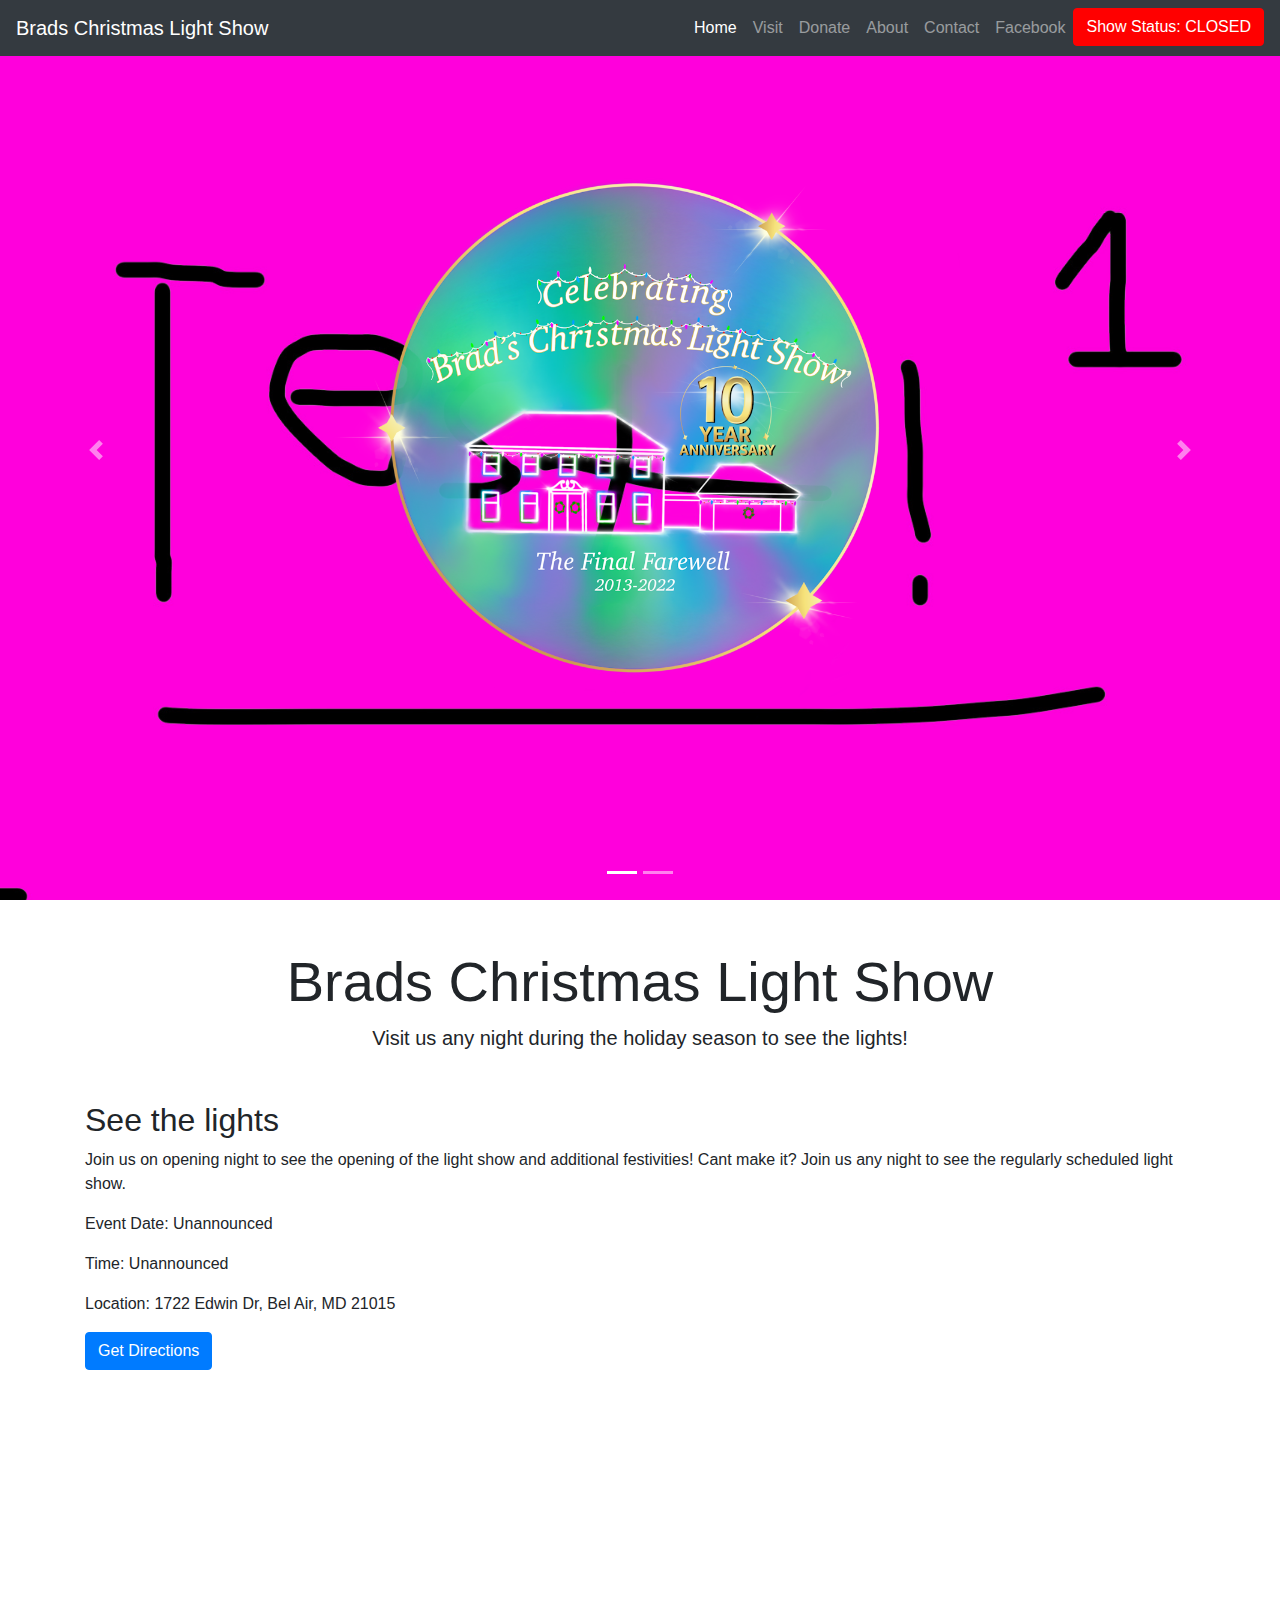
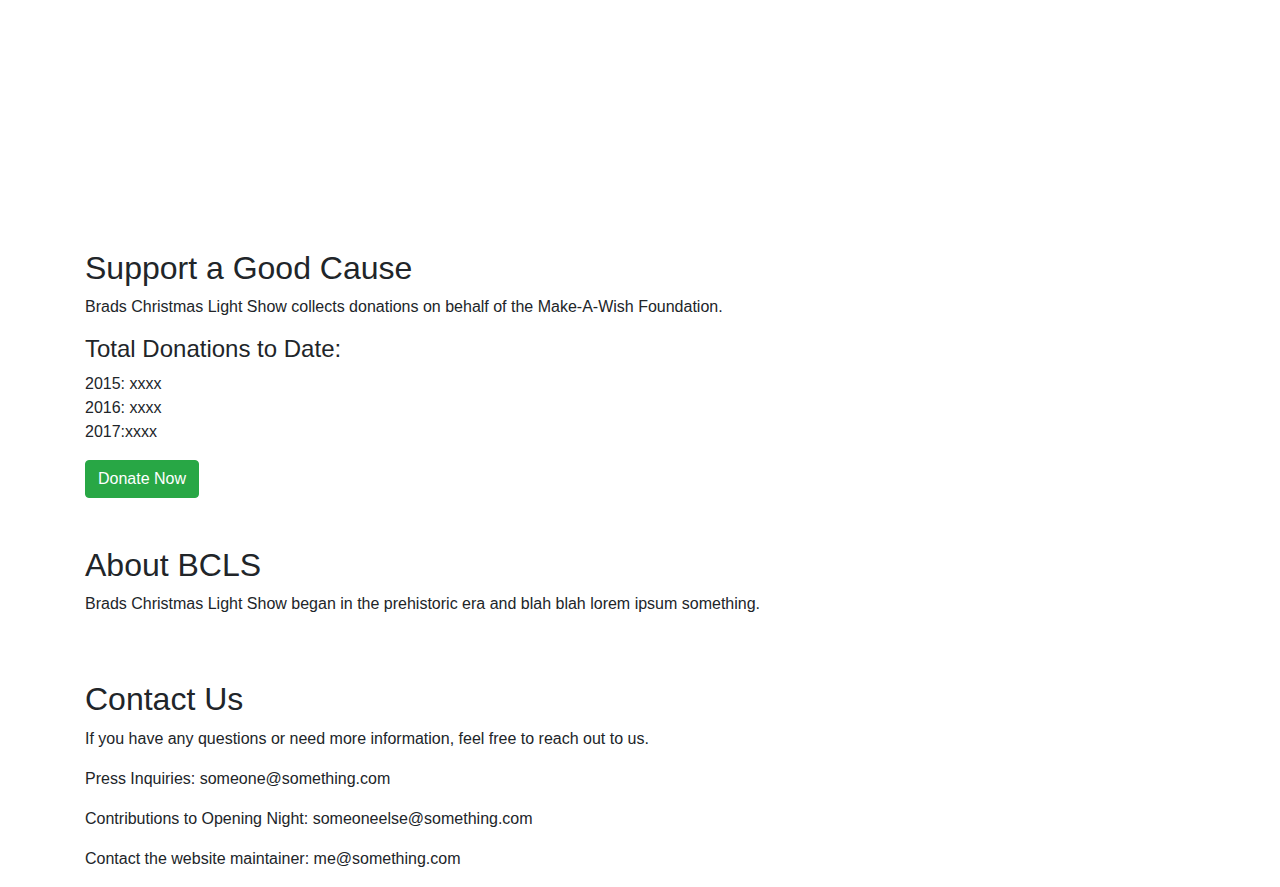
==== index.html @ 50530e61 "Updated logo image and added randomization to the carousel" ====
<!DOCTYPE html>
<html lang="en">
<head>
	<meta name="robots" content="noimageindex"> <!-- Disable search engine crawling / Remove when fully published -->
    <meta charset="UTF-8">
    <meta name="viewport" content="width=device-width, initial-scale=1, shrink-to-fit=no">
    <title>Brads Christmas Light Show</title>
    <link rel="stylesheet" href="https://stackpath.bootstrapcdn.com/bootstrap/4.5.2/css/bootstrap.min.css">
	<link rel="stylesheet" href="css/main.css">
</head>
<body>

    <!-- Navigation Bar -->
    <nav class="navbar navbar-expand-lg navbar-dark bg-dark fixed-top">
        <a class="navbar-brand" href="#">Brads Christmas Light Show</a>
        <button class="navbar-toggler" type="button" data-toggle="collapse" data-target="#navbarNav" aria-controls="navbarNav" aria-expanded="false" aria-label="Toggle navigation">
            <span class="navbar-toggler-icon"></span>
        </button>
        <div class="collapse navbar-collapse" id="navbarNav">
            <ul class="navbar-nav ml-auto">
                <li class="nav-item active">
                    <a class="nav-link" href="#home">Home <span class="sr-only">(current)</span></a>
                </li>
                <li class="nav-item">
                    <a class="nav-link" href="#visit">Visit</a>
                </li>
                <li class="nav-item">
                    <a class="nav-link" href="#donate">Donate</a>
                </li>
                <li class="nav-item">
                    <a class="nav-link" href="#about">About</a>
                </li>
                <li class="nav-item">
                    <a class="nav-link" href="#contact">Contact</a>
                </li>
                <li class="nav-item">
                    <a class="nav-link" href="https://www.facebook.com/Paulsenslightshow/">Facebook</a>
                </li>
				<li class="nav-item">
                    <!-- <div class="btn status-open">Show Status: OPEN</div> -->
					<div class="btn status-closed">Show Status: CLOSED</div>
                </li>
            </ul>
        </div>
    </nav>

    <!-- Image Carousel -->
	
<div id="home">
    <div id="imageCarousel" class="carousel slide" data-ride="carousel">
        <div class="logo-container">
            <img src="images/logo.png" alt="Logo" class="img-fluid mx-auto d-block">
        </div>
        <ol class="carousel-indicators" id="carousel-indicators"></ol>
        <div class="carousel-inner" id="carousel-inner"></div>
        <a class="carousel-control-prev" href="#imageCarousel" role="button" data-slide="prev">
            <span class="carousel-control-prev-icon" aria-hidden="true"></span>
            <span class="sr-only">Previous</span>
        </a>
        <a class="carousel-control-next" href="#imageCarousel" role="button" data-slide="next">
            <span class="carousel-control-next-icon" aria-hidden="true"></span>
            <span class="sr-only">Next</span>
        </a>
    </div>
</div>

<script>
    document.addEventListener("DOMContentLoaded", function () {
        var numberOfImages = 3; // Change this to the total number of images
        var indicatorsContainer = document.getElementById("carousel-indicators");
        var carouselInner = document.getElementById("carousel-inner");

        // Create and shuffle array of image indices
        var imageIndices = Array.from({ length: numberOfImages }, (_, i) => i + 1).sort(() => Math.random() - 0.5);

        // Loop through the first 5 indices
        for (var i = 0; i < 2; i++) {
            // Create indicator item
            indicatorsContainer.innerHTML += `<li data-target="#imageCarousel" data-slide-to="${i}" ${i === 0 ? 'class="active"' : ''}></li>`;

            // Create carousel item with image
            carouselInner.innerHTML += `
                <div class="carousel-item ${i === 0 ? 'active' : ''}">
                    <img src="images/carousel/image${imageIndices[i]}.jpg" class="d-block w-100" alt="Image ${i + 1}">
                </div>`;
        }
    });
</script>


<!-- Content -->
    <div class="container mt-5">
	
        <!-- Visit Section -->
        <div id="visit" class="text-center">
            <h1 class="display-4">Brads Christmas Light Show</h1>
            <p class="lead">Visit us any night during the holiday season to see the lights!</p>
        </div>
        <div class="row mt-5">
            <div class="col-md-12">
                <h2>See the lights</h2>
                <p>Join us on opening night to see the opening of the light show and additional festivities! Cant make it? Join us any night to see the regularly scheduled light show.</p>
                <p>Event Date: Unannounced</p>
				<p>Time: Unannounced</p>
                <p>Location: 1722 Edwin Dr, Bel Air, MD 21015</p>
				
					<a href="https://maps.app.goo.gl/8Lg28vNBwSCd75ep9" class="btn btn-primary">Get Directions</a>
				
				<div class="pt-4">
					<iframe src="https://www.google.com/maps/embed?pb=!1m18!1m12!1m3!1d3076.1399912608563!2d-76.32305332320166!3d39.556450907547784!2m3!1f0!2f0!3f0!3m2!1i1024!2i768!4f13.1!3m3!1m2!1s0x89c7dc5e52f5d58b%3A0x823857c7f2e46d26!2s1722%20Edwin%20Dr%2C%20Bel%20Air%2C%20MD%2021015!5e0!3m2!1sen!2sus!4v1701162470108!5m2!1sen!2sus" width="100%" height="400px" style="border:0;" allowfullscreen="" loading="lazy" referrerpolicy="no-referrer-when-downgrade"></iframe>
				</div>
			</div>
        </div>

		<!-- Donate Section -->
        <div id="donate" class="row mt-5">
            <div class="col-md-12">
                <h2>Support a Good Cause</h2>
                <p>Brads Christmas Light Show collects donations on behalf of the Make-A-Wish Foundation.</p>
				<h4>Total Donations to Date:</h4>
				<p>2015: xxxx<br>2016: xxxx<br> 2017:xxxx</p>
				<a href="https://secure2.wish.org/site/TR;jsessionid=00000000.app20113a?px=7263392&fr_id=4701&pg=personal&NONCE_TOKEN=78428C6CF2B54049FAE246317EAEDD56#.Y79QUKROklQ" class="btn btn-success mr-2">Donate Now</a>
            </div>
        </div>
		
		<!-- About Section -->
        <div id="about" class="row mt-5">
            <div class="col-md-12">
                <h2>About BCLS</h2>
                <p>Brads Christmas Light Show began in the prehistoric era and blah blah lorem ipsum something.</p>
            </div>
        </div>
		
		<!-- contact Section -->
        <div id="about" class="row mt-5">
            <div class="col-md-12">
                <h2>Contact Us</h2>
                <p>If you have any questions or need more information, feel free to reach out to us.</p>
                <p>Press Inquiries: someone@something.com</p>
                <p>Contributions to Opening Night: someoneelse@something.com</p>
				<p>Contact the website maintainer: me@something.com</p>
            </div>
        </div>
    </div>

    <script src="https://code.jquery.com/jquery-3.5.1.slim.min.js"></script>
    <script src="https://cdn.jsdelivr.net/npm/@popperjs/core@2.10.2/dist/umd/popper.min.js"></script>
    <script src="https://stackpath.bootstrapcdn.com/bootstrap/4.5.2/js/bootstrap.min.js"></script>
</body>
</html>
---- css/main.css ----
body {
    position: relative;
}

#imageCarousel {
    height: 100vh;
}

#imageCarousel .carousel-inner,
#imageCarousel .carousel-item,
#imageCarousel img {
    height: 100%;
    width: 100%;
    object-fit: cover;
}

.logo-container {
    position: absolute;
    top: 50%;
    left: 50%;
    transform: translate(-50%, -50%);
    z-index: 1;
}

.logo-carousel img {
	max-width: 50%;
    width: auto;
    height: auto;
}

.status-open {
  background-color: green;
  border: 1px solid green;
  cursor: default;
  pointer-events: none;
  color: white;
}

.status-closed {
  background-color: red;
  border: 1px solid red;
  cursor: default;
  pointer-events: none;
  color: white;
}
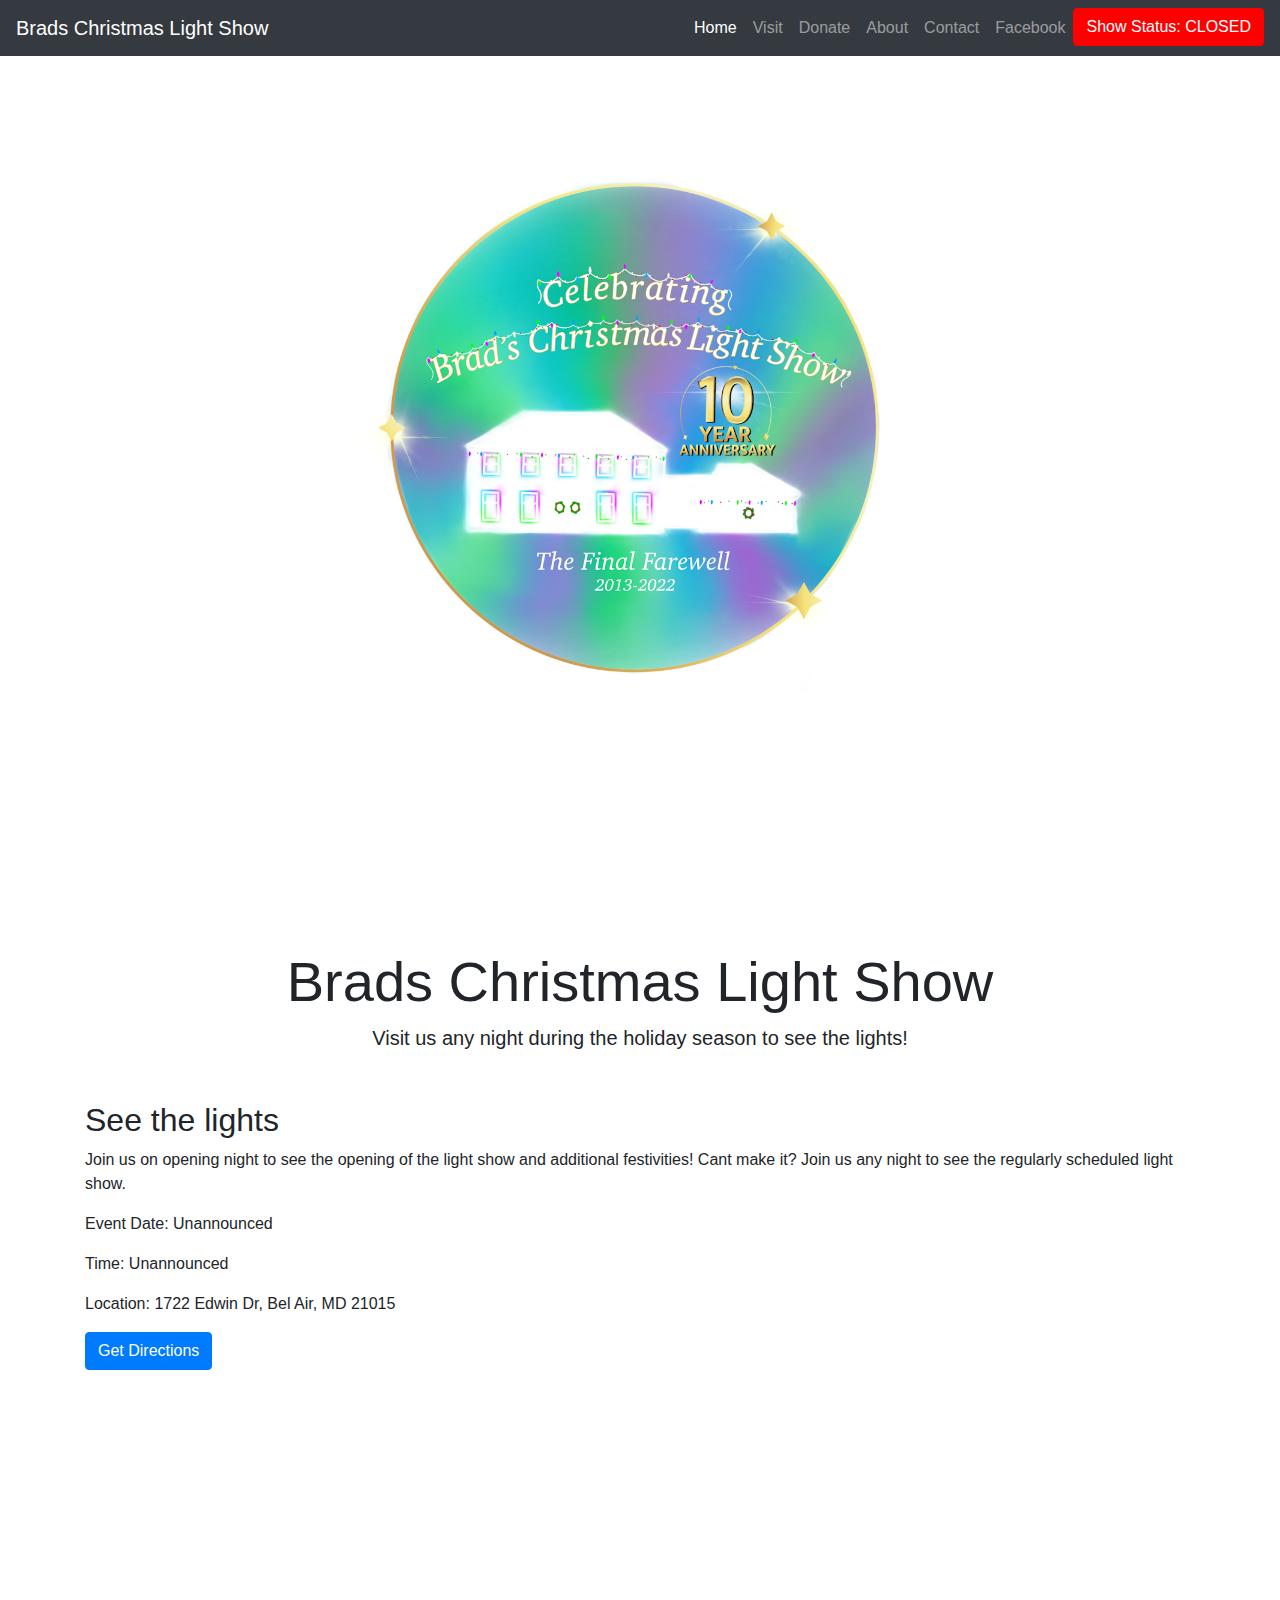
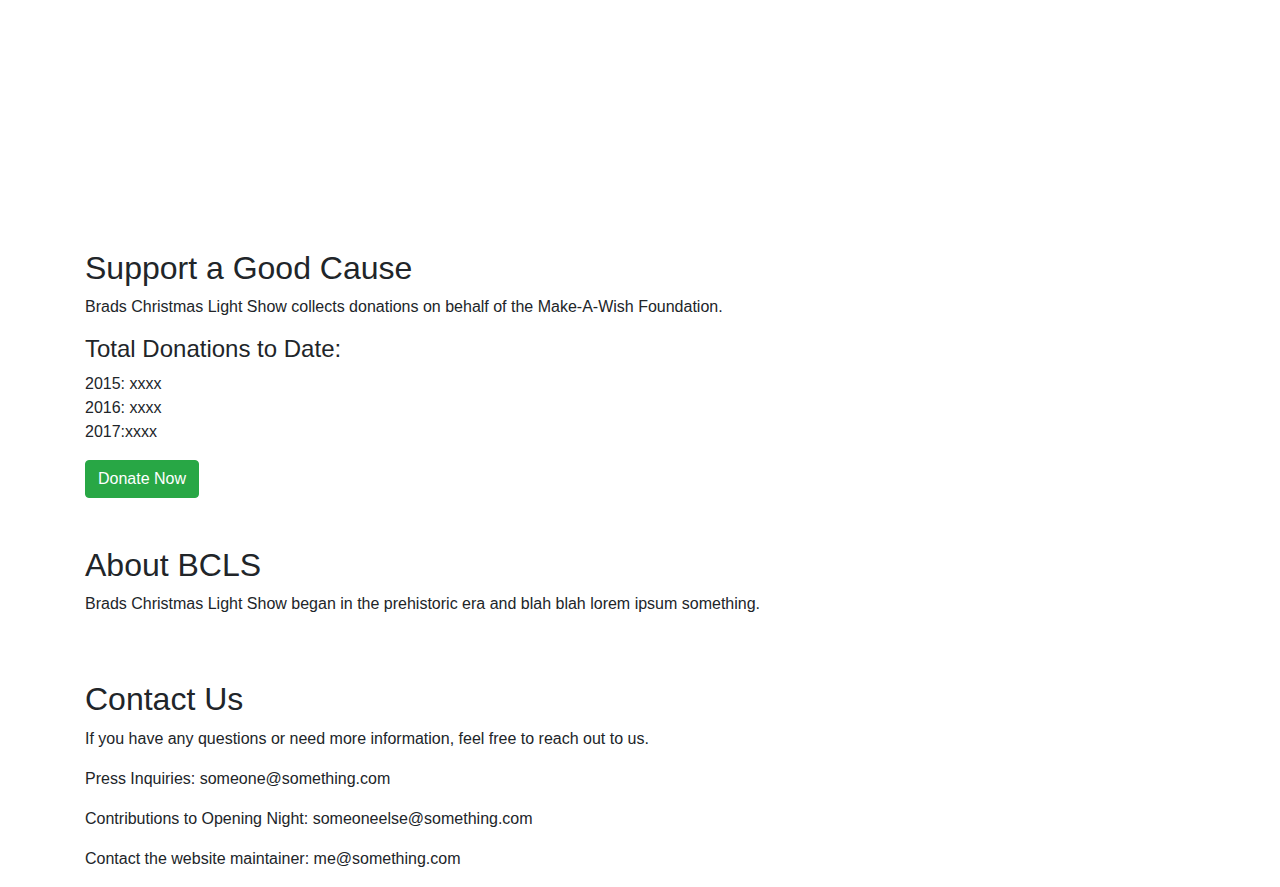
==== commit 2cf1eda8: "Added images to random carousel" ====
--- a/index.html
+++ b/index.html
@@ -66,7 +66,7 @@
 
 <script>
     document.addEventListener("DOMContentLoaded", function () {
-        var numberOfImages = 3; // Change this to the total number of images
+        var numberOfImages = 19; // Change this to the total number of images
         var indicatorsContainer = document.getElementById("carousel-indicators");
         var carouselInner = document.getElementById("carousel-inner");
 
@@ -74,7 +74,7 @@
         var imageIndices = Array.from({ length: numberOfImages }, (_, i) => i + 1).sort(() => Math.random() - 0.5);
 
         // Loop through the first 5 indices
-        for (var i = 0; i < 2; i++) {
+        for (var i = 0; i < 5; i++) {
             // Create indicator item
             indicatorsContainer.innerHTML += `<li data-target="#imageCarousel" data-slide-to="${i}" ${i === 0 ? 'class="active"' : ''}></li>`;
 
--- a/css/main.css
+++ b/css/main.css
@@ -24,6 +24,7 @@
 
 .logo-carousel img {
 	max-width: 50%;
+	max-height:50vh;
     width: auto;
     height: auto;
 }
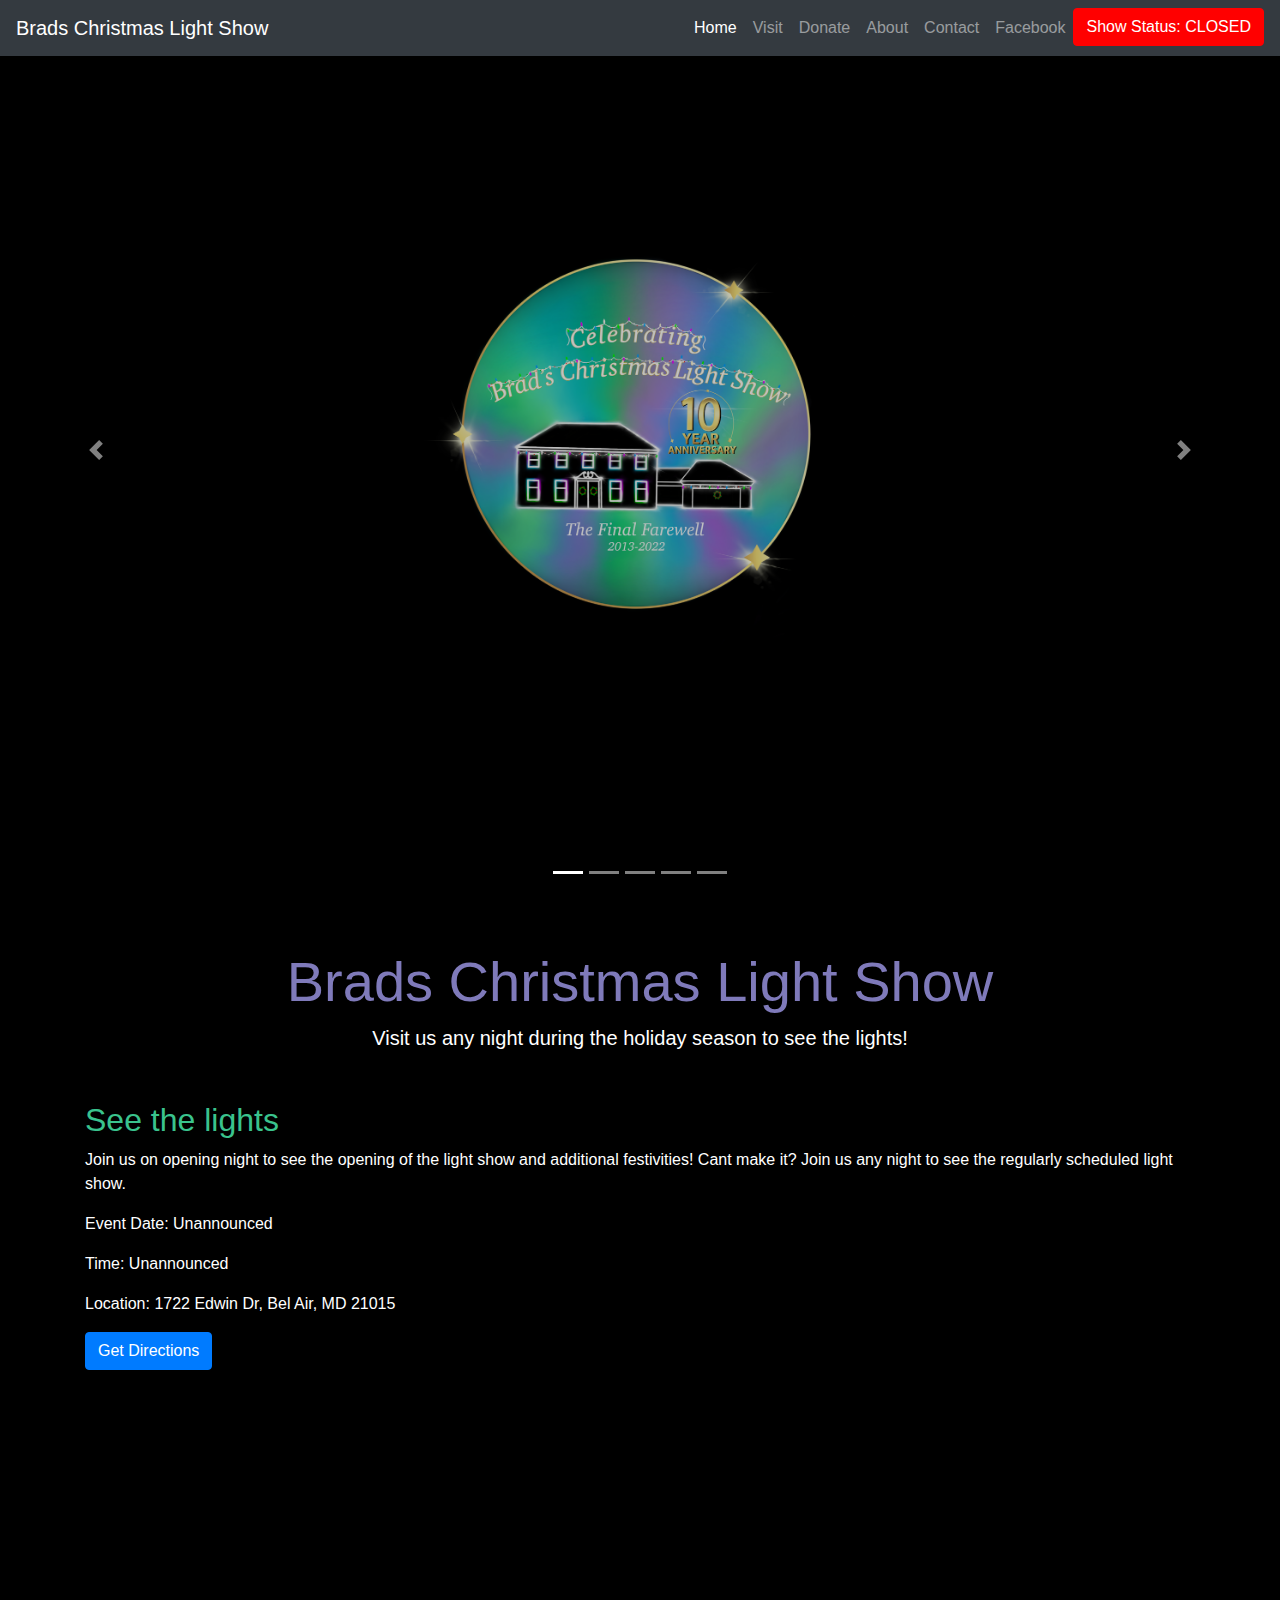
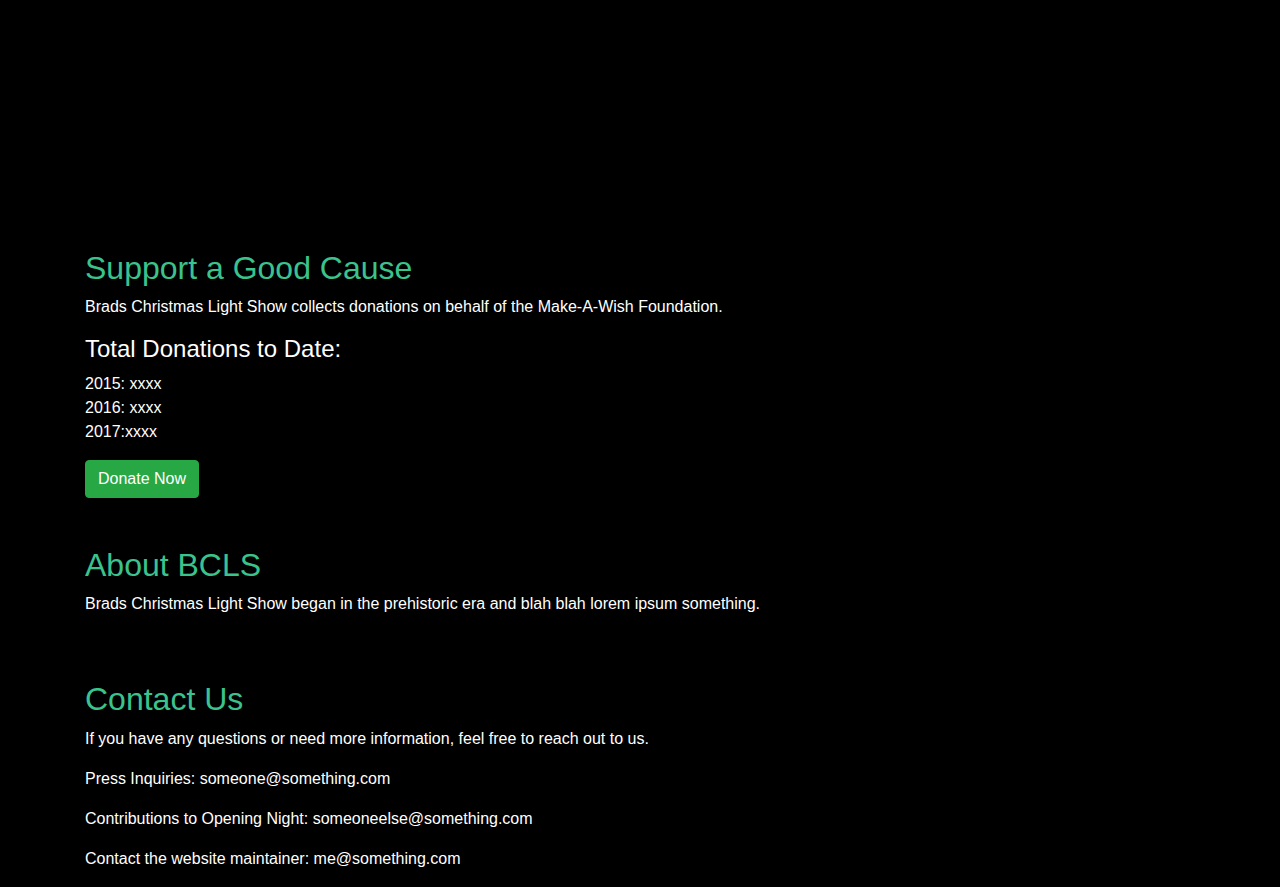
==== commit 37e21f96: "Began creation of the archive page" ====
--- a/index.html
+++ b/index.html
@@ -45,47 +45,46 @@
     </nav>
 
     <!-- Image Carousel -->
-	
-<div id="home">
-    <div id="imageCarousel" class="carousel slide" data-ride="carousel">
-        <div class="logo-container">
-            <img src="images/logo.png" alt="Logo" class="img-fluid mx-auto d-block">
-        </div>
-        <ol class="carousel-indicators" id="carousel-indicators"></ol>
-        <div class="carousel-inner" id="carousel-inner"></div>
-        <a class="carousel-control-prev" href="#imageCarousel" role="button" data-slide="prev">
-            <span class="carousel-control-prev-icon" aria-hidden="true"></span>
-            <span class="sr-only">Previous</span>
-        </a>
-        <a class="carousel-control-next" href="#imageCarousel" role="button" data-slide="next">
-            <span class="carousel-control-next-icon" aria-hidden="true"></span>
-            <span class="sr-only">Next</span>
-        </a>
-    </div>
-</div>
+	<div id="home">
+		<div id="imageCarousel" class="carousel slide" data-ride="carousel">
+			<div class="logo-container">
+				<img src="images/logo.png" alt="Logo" class="img-fluid mx-auto d-block">
+			</div>
+			<ol class="carousel-indicators" id="carousel-indicators"></ol>
+			<div class="carousel-inner" id="carousel-inner"></div>
+			<a class="carousel-control-prev" href="#imageCarousel" role="button" data-slide="prev">
+				<span class="carousel-control-prev-icon" aria-hidden="true"></span>
+				<span class="sr-only">Previous</span>
+			</a>
+			<a class="carousel-control-next" href="#imageCarousel" role="button" data-slide="next">
+				<span class="carousel-control-next-icon" aria-hidden="true"></span>
+				<span class="sr-only">Next</span>
+			</a>
+		</div>
+	</div>
 
-<script>
-    document.addEventListener("DOMContentLoaded", function () {
-        var numberOfImages = 19; // Change this to the total number of images
-        var indicatorsContainer = document.getElementById("carousel-indicators");
-        var carouselInner = document.getElementById("carousel-inner");
+	<script>
+		document.addEventListener("DOMContentLoaded", function () {
+			var numberOfImages = 19; // Change this to the total number of images
+			var indicatorsContainer = document.getElementById("carousel-indicators");
+			var carouselInner = document.getElementById("carousel-inner");
 
-        // Create and shuffle array of image indices
-        var imageIndices = Array.from({ length: numberOfImages }, (_, i) => i + 1).sort(() => Math.random() - 0.5);
+			// Create and shuffle array of image indices
+			var imageIndices = Array.from({ length: numberOfImages }, (_, i) => i + 1).sort(() => Math.random() - 0.5);
 
-        // Loop through the first 5 indices
-        for (var i = 0; i < 5; i++) {
-            // Create indicator item
-            indicatorsContainer.innerHTML += `<li data-target="#imageCarousel" data-slide-to="${i}" ${i === 0 ? 'class="active"' : ''}></li>`;
+			// Loop through the first 5 indices
+			for (var i = 0; i < 5; i++) {
+				// Create indicator item
+				indicatorsContainer.innerHTML += `<li data-target="#imageCarousel" data-slide-to="${i}" ${i === 0 ? 'class="active"' : ''}></li>`;
 
-            // Create carousel item with image
-            carouselInner.innerHTML += `
-                <div class="carousel-item ${i === 0 ? 'active' : ''}">
-                    <img src="images/carousel/image${imageIndices[i]}.jpg" class="d-block w-100" alt="Image ${i + 1}">
-                </div>`;
-        }
-    });
-</script>
+				// Create carousel item with image
+				carouselInner.innerHTML += `
+					<div class="carousel-item ${i === 0 ? 'active' : ''}">
+						<img src="images/carousel/image${imageIndices[i]}.jpg" class="d-block w-100" alt="Image ${i + 1}">
+					</div>`;
+			}
+		});
+	</script>
 
 
 <!-- Content -->
@@ -132,7 +131,7 @@
         </div>
 		
 		<!-- contact Section -->
-        <div id="about" class="row mt-5">
+        <div id="contact" class="row mt-5">
             <div class="col-md-12">
                 <h2>Contact Us</h2>
                 <p>If you have any questions or need more information, feel free to reach out to us.</p>
--- a/css/main.css
+++ b/css/main.css
@@ -1,5 +1,23 @@
 body {
     position: relative;
+	background-color: #000000;
+	color: #ffffff;
+}
+
+h1 {
+	color: #7f7aba;
+}
+
+h2 {
+	color: #3ac38d;
+}
+
+.lead {
+	color: #ffffff;
+}
+
+.bg-black {
+	background-color: #000000;
 }
 
 #imageCarousel {
@@ -22,11 +40,13 @@
     z-index: 1;
 }
 
-.logo-carousel img {
-	max-width: 50%;
-	max-height:50vh;
+.logo-container img {
+    max-width: 50vw; /* 50% of the viewport width */
+    max-height: 50vh; /* 50% of the viewport height */
     width: auto;
     height: auto;
+    display: block;
+    margin: auto;
 }
 
 .status-open {
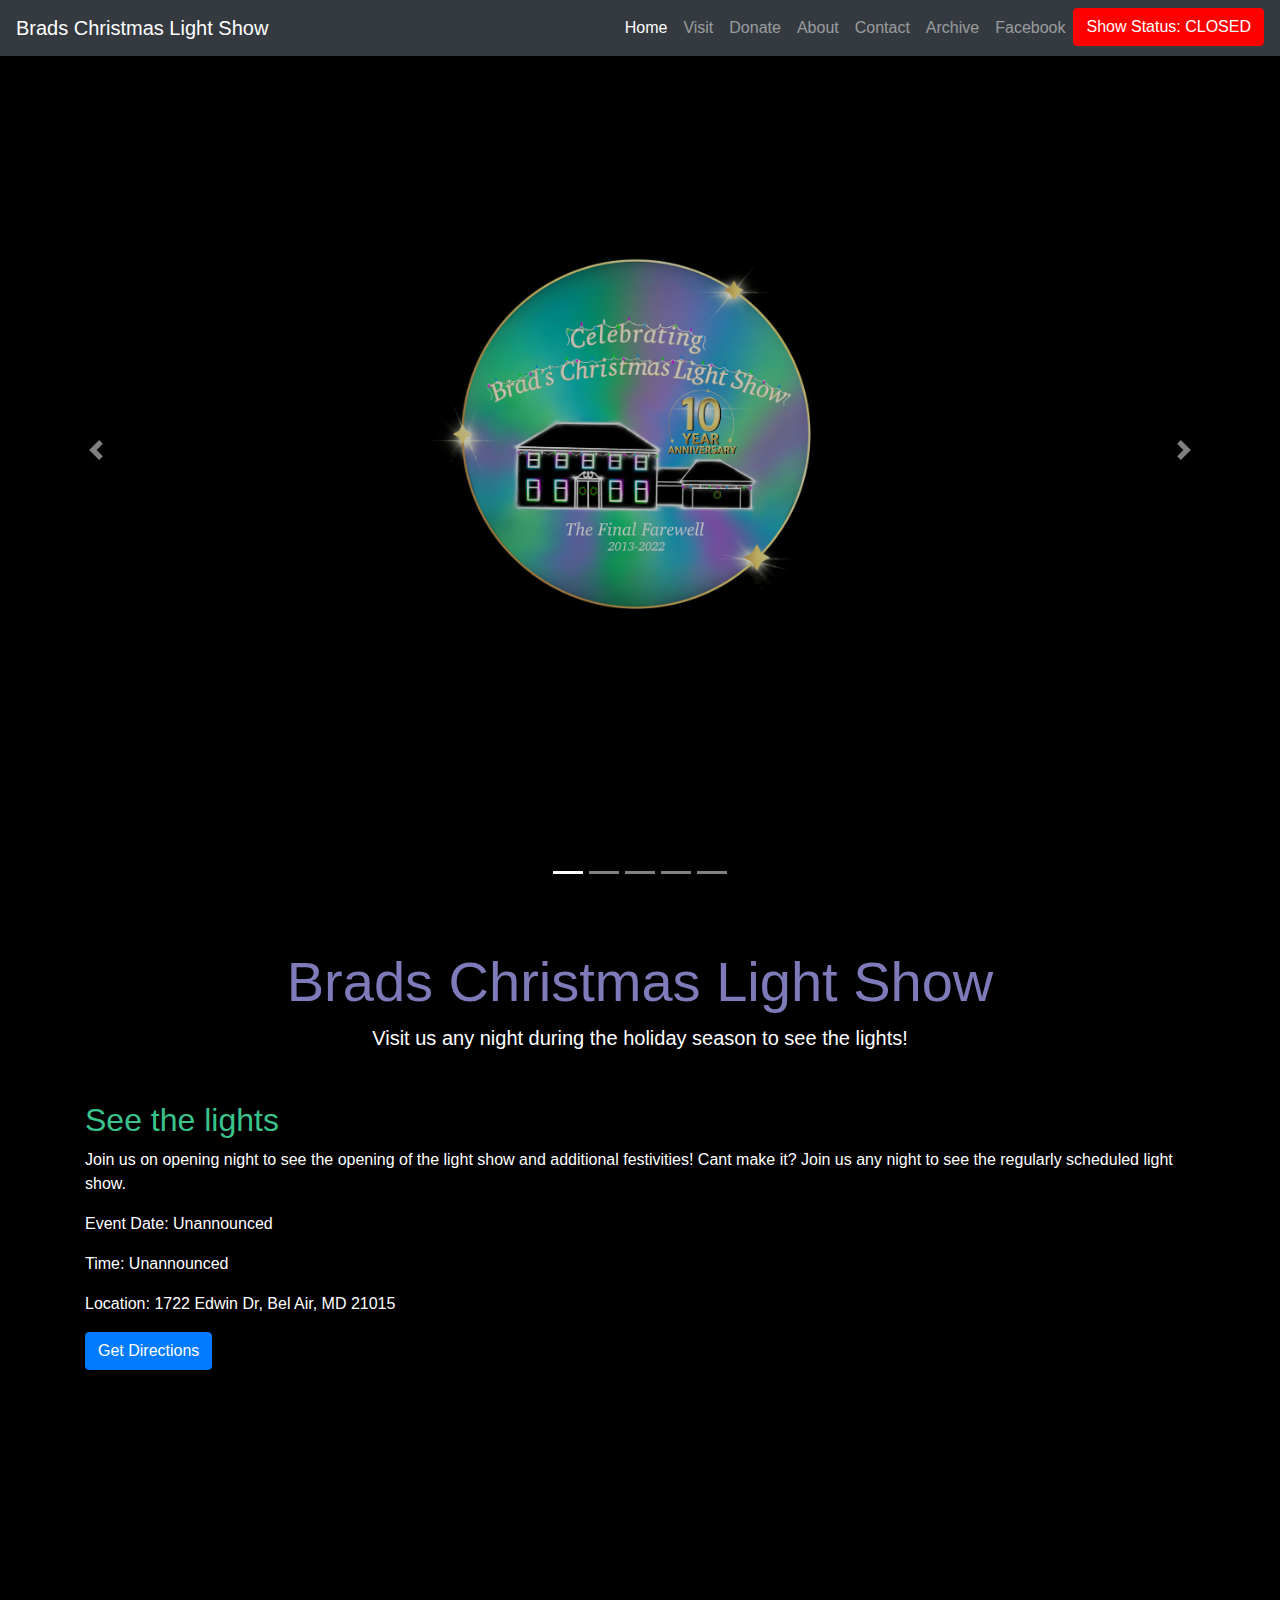
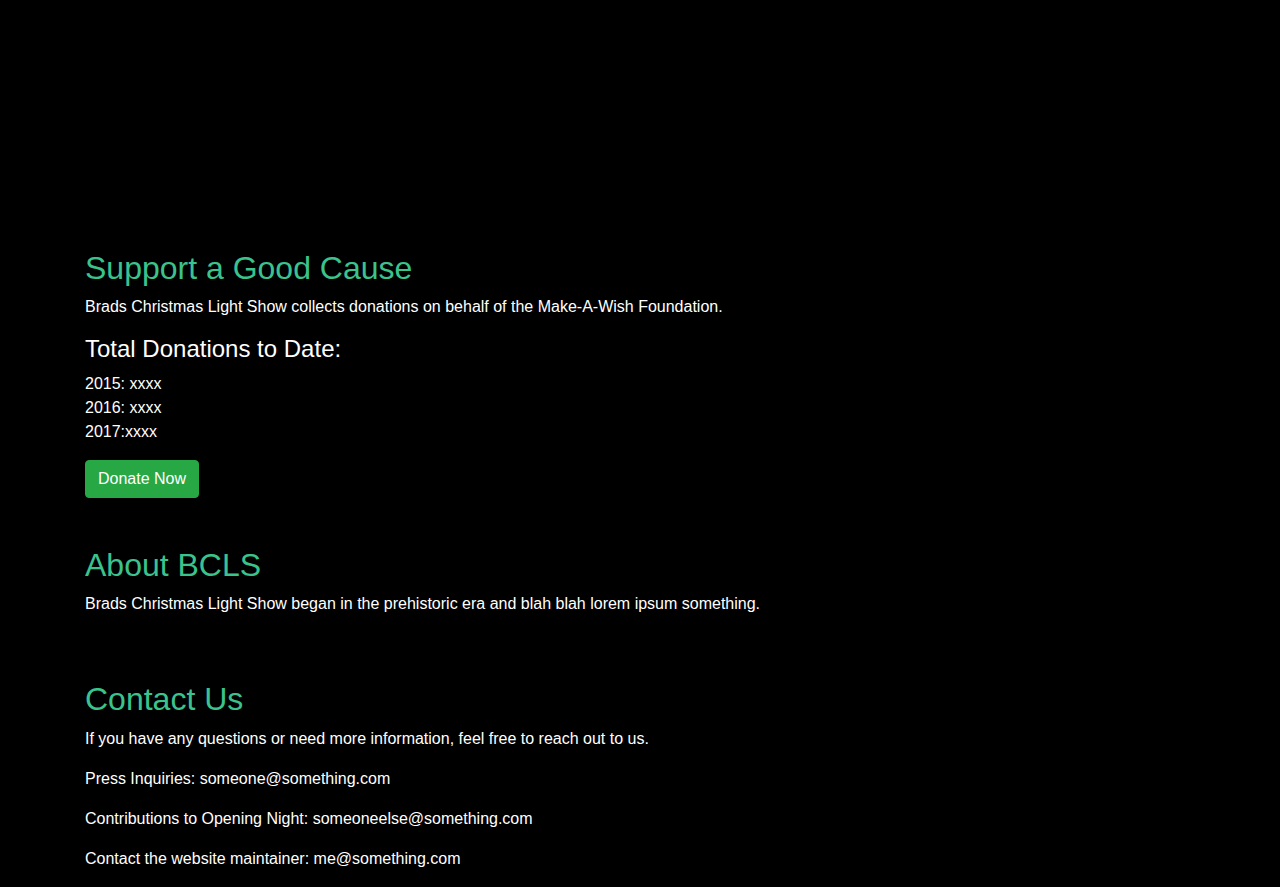
==== commit a7056d62: "updated navbar contents" ====
--- a/index.html
+++ b/index.html
@@ -32,6 +32,9 @@
                 </li>
                 <li class="nav-item">
                     <a class="nav-link" href="#contact">Contact</a>
+                </li>
+				<li class="nav-item">
+                    <a class="nav-link" href="archive.html">Archive</a>
                 </li>
                 <li class="nav-item">
                     <a class="nav-link" href="https://www.facebook.com/Paulsenslightshow/">Facebook</a>
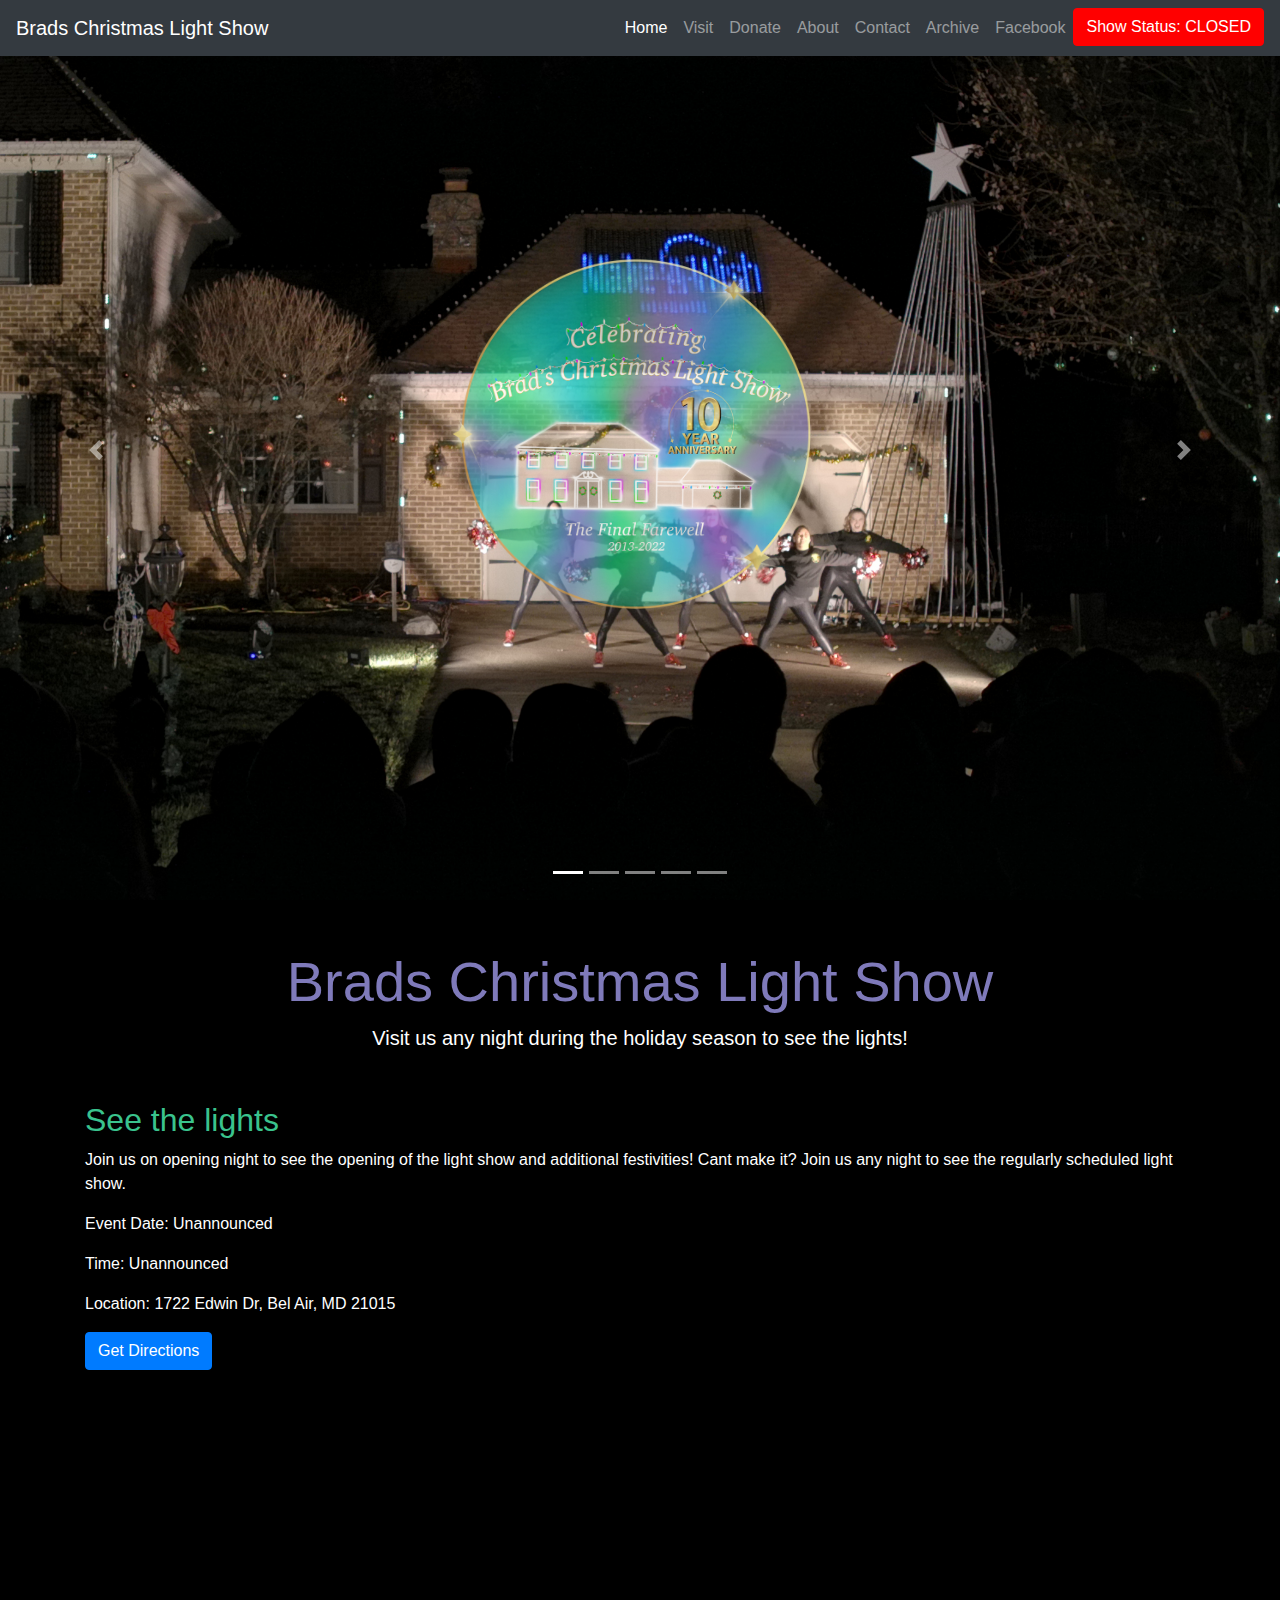
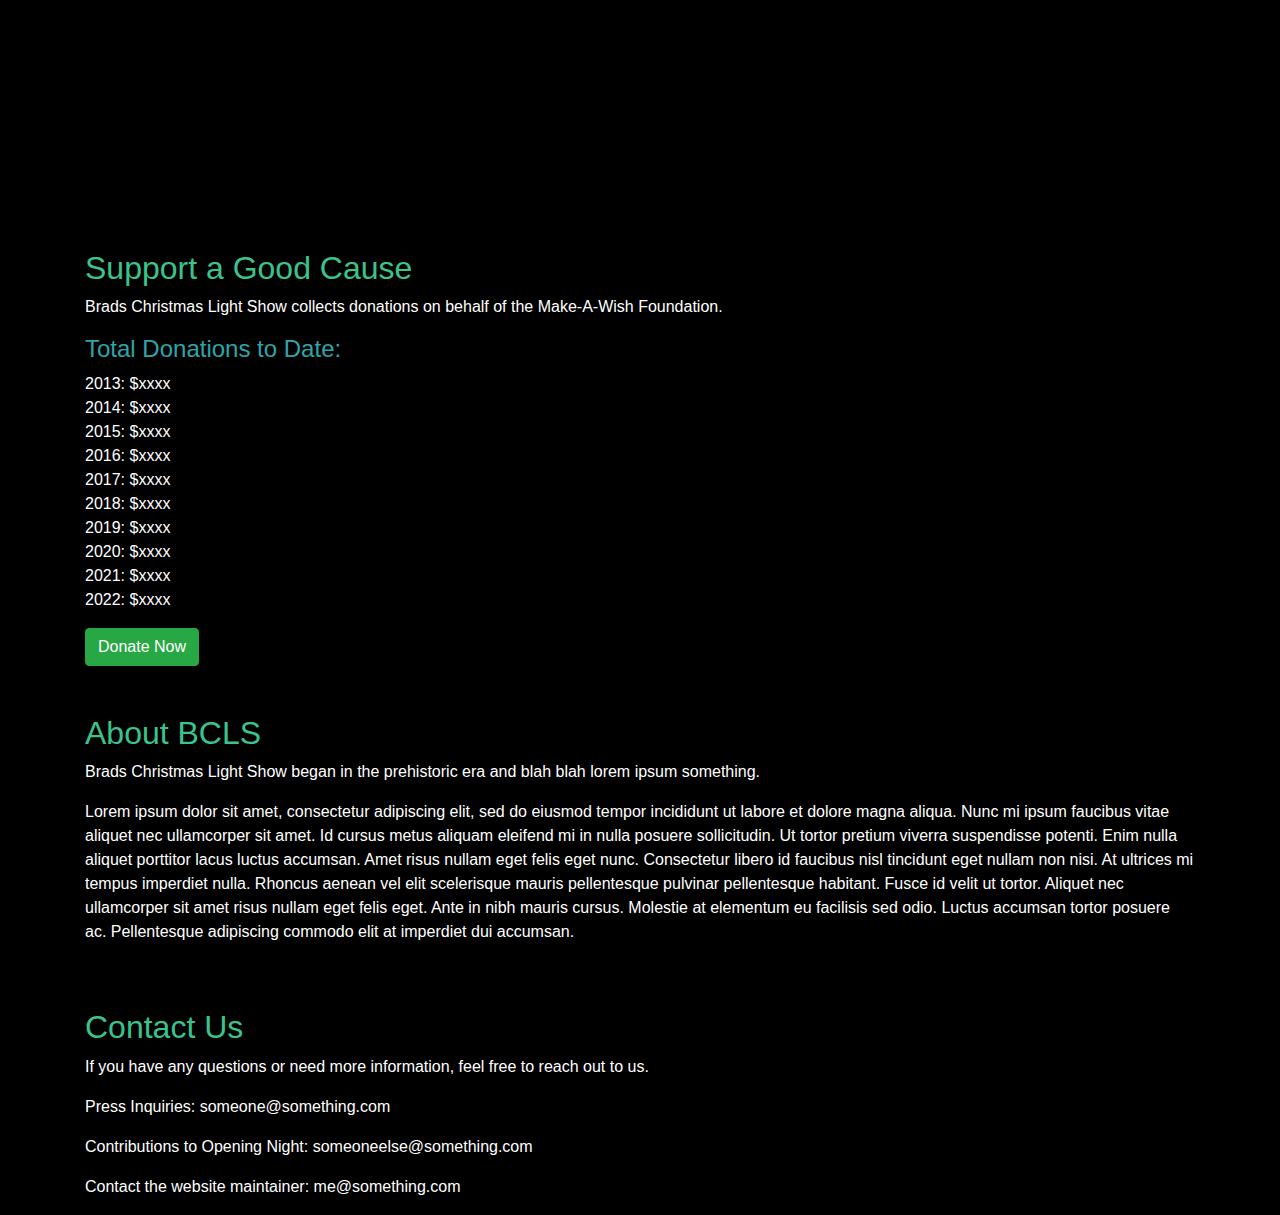
==== commit 99642aa5: "added more filler text to adjust page formatting" ====
--- a/index.html
+++ b/index.html
@@ -120,7 +120,7 @@
                 <h2>Support a Good Cause</h2>
                 <p>Brads Christmas Light Show collects donations on behalf of the Make-A-Wish Foundation.</p>
 				<h4>Total Donations to Date:</h4>
-				<p>2015: xxxx<br>2016: xxxx<br> 2017:xxxx</p>
+				<p>2013: $xxxx<br>2014: $xxxx<br> 2015: $xxxx<br> 2016: $xxxx<br> 2017: $xxxx<br> 2018: $xxxx<br> 2019: $xxxx<br> 2020: $xxxx<br> 2021: $xxxx<br> 2022: $xxxx</p>
 				<a href="https://secure2.wish.org/site/TR;jsessionid=00000000.app20113a?px=7263392&fr_id=4701&pg=personal&NONCE_TOKEN=78428C6CF2B54049FAE246317EAEDD56#.Y79QUKROklQ" class="btn btn-success mr-2">Donate Now</a>
             </div>
         </div>
@@ -130,6 +130,7 @@
             <div class="col-md-12">
                 <h2>About BCLS</h2>
                 <p>Brads Christmas Light Show began in the prehistoric era and blah blah lorem ipsum something.</p>
+				<p>Lorem ipsum dolor sit amet, consectetur adipiscing elit, sed do eiusmod tempor incididunt ut labore et dolore magna aliqua. Nunc mi ipsum faucibus vitae aliquet nec ullamcorper sit amet. Id cursus metus aliquam eleifend mi in nulla posuere sollicitudin. Ut tortor pretium viverra suspendisse potenti. Enim nulla aliquet porttitor lacus luctus accumsan. Amet risus nullam eget felis eget nunc. Consectetur libero id faucibus nisl tincidunt eget nullam non nisi. At ultrices mi tempus imperdiet nulla. Rhoncus aenean vel elit scelerisque mauris pellentesque pulvinar pellentesque habitant. Fusce id velit ut tortor. Aliquet nec ullamcorper sit amet risus nullam eget felis eget. Ante in nibh mauris cursus. Molestie at elementum eu facilisis sed odio. Luctus accumsan tortor posuere ac. Pellentesque adipiscing commodo elit at imperdiet dui accumsan.</p>
             </div>
         </div>
 		
--- a/css/main.css
+++ b/css/main.css
@@ -10,6 +10,10 @@
 
 h2 {
 	color: #3ac38d;
+}
+
+h4 {
+	color: #2fa5a9;
 }
 
 .lead {
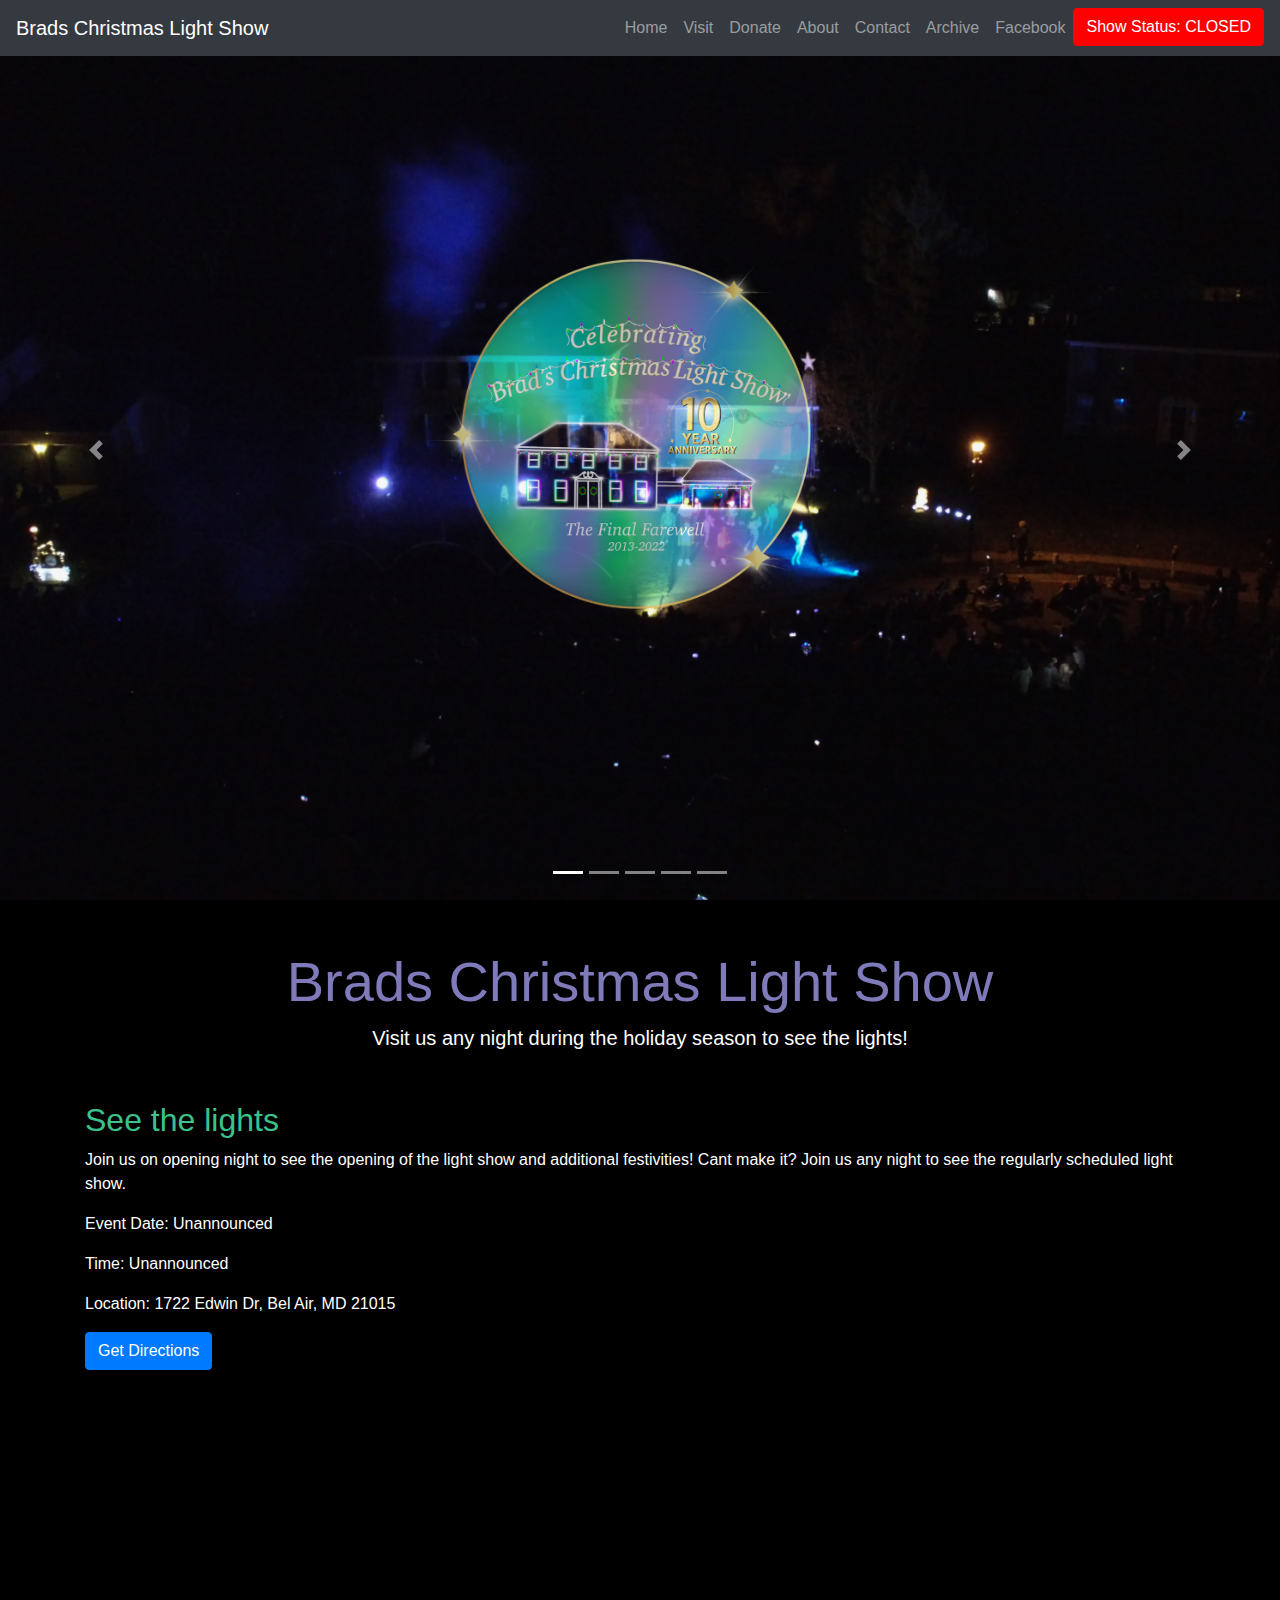
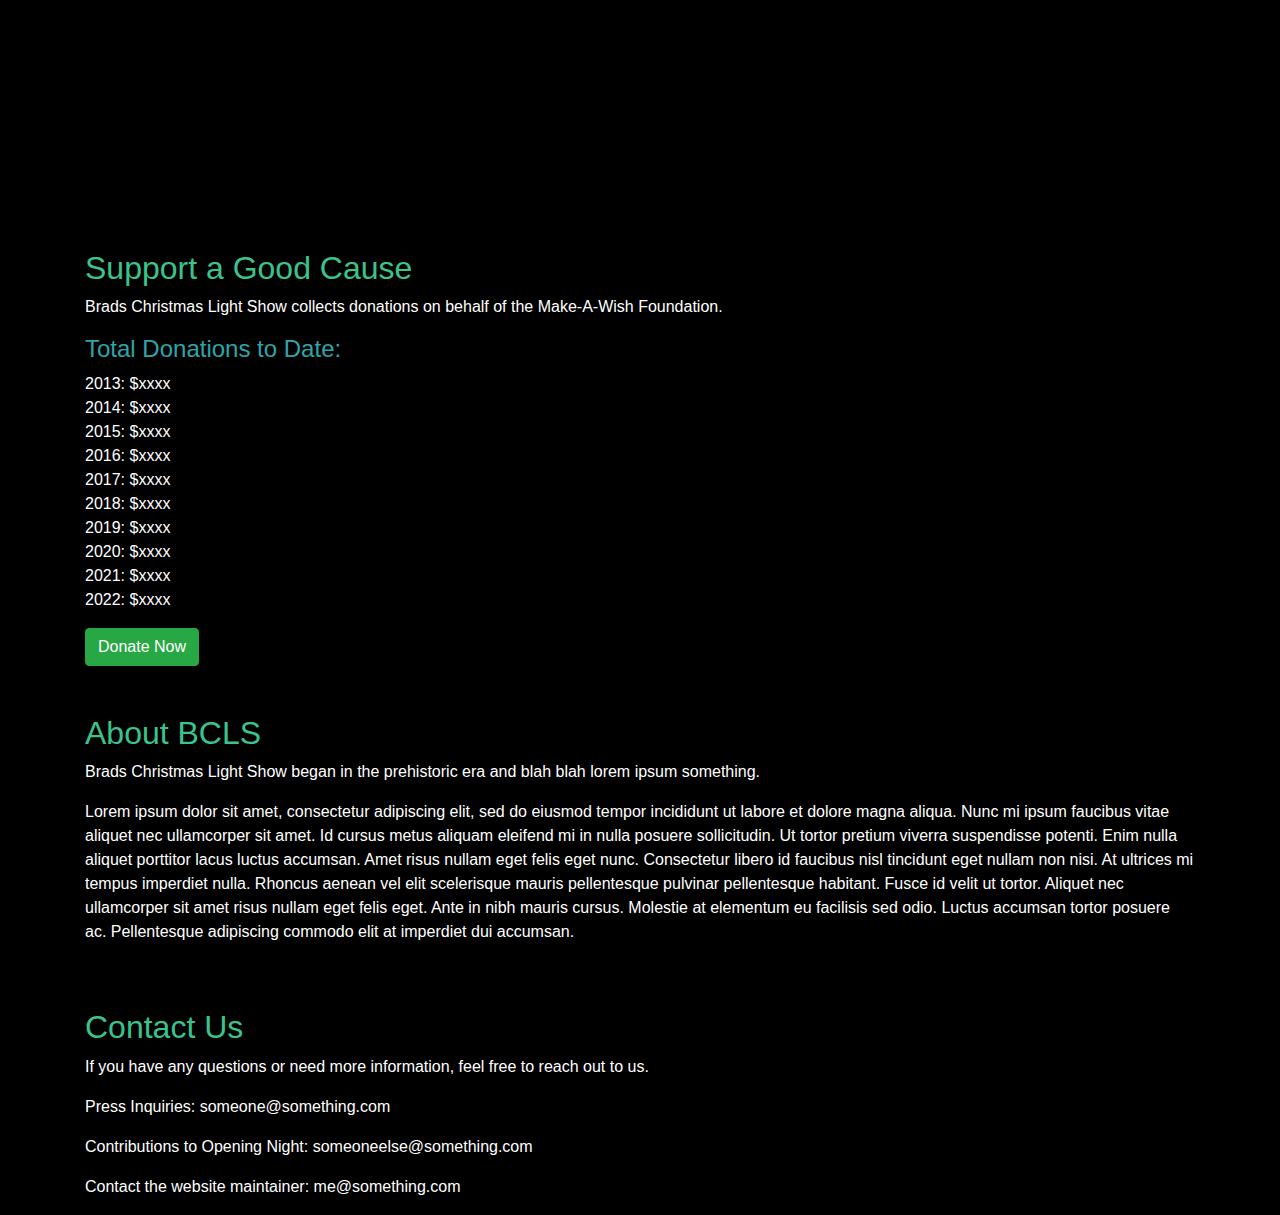
==== commit 23d0ef68: "adjusted javascript to load from different directories depending on mobile vs desktop" ====
--- a/index.html
+++ b/index.html
@@ -18,8 +18,8 @@
         </button>
         <div class="collapse navbar-collapse" id="navbarNav">
             <ul class="navbar-nav ml-auto">
-                <li class="nav-item active">
-                    <a class="nav-link" href="#home">Home <span class="sr-only">(current)</span></a>
+                <li class="nav-item">
+                    <a class="nav-link" href="#home">Home</a>
                 </li>
                 <li class="nav-item">
                     <a class="nav-link" href="#visit">Visit</a>
@@ -75,20 +75,29 @@
 			// Create and shuffle array of image indices
 			var imageIndices = Array.from({ length: numberOfImages }, (_, i) => i + 1).sort(() => Math.random() - 0.5);
 
-			// Loop through the first 5 indices
-			for (var i = 0; i < 5; i++) {
+			// Check if the device is a mobile device
+			var isMobile = window.innerWidth < 768; // You may adjust this threshold based on your design
+
+			// Set the image directory based on the device type
+			var imageDirectory = isMobile ? "images/carousel/mobile/" : "images/carousel/desktop/";
+
+			// Set the number of images to be loaded based on the device type
+			var numberOfImagesToLoad = isMobile ? 3 : 5;
+
+			// Loop through the first 'numberOfImagesToLoad' indices
+			for (var i = 0; i < numberOfImagesToLoad; i++) {
 				// Create indicator item
 				indicatorsContainer.innerHTML += `<li data-target="#imageCarousel" data-slide-to="${i}" ${i === 0 ? 'class="active"' : ''}></li>`;
 
 				// Create carousel item with image
 				carouselInner.innerHTML += `
 					<div class="carousel-item ${i === 0 ? 'active' : ''}">
-						<img src="images/carousel/image${imageIndices[i]}.jpg" class="d-block w-100" alt="Image ${i + 1}">
+						<img src="${imageDirectory}image${imageIndices[i]}.jpg" class="d-block w-100" alt="Image ${i + 1}">
 					</div>`;
 			}
 		});
+
 	</script>
-
 
 <!-- Content -->
     <div class="container mt-5">
@@ -149,5 +158,7 @@
     <script src="https://code.jquery.com/jquery-3.5.1.slim.min.js"></script>
     <script src="https://cdn.jsdelivr.net/npm/@popperjs/core@2.10.2/dist/umd/popper.min.js"></script>
     <script src="https://stackpath.bootstrapcdn.com/bootstrap/4.5.2/js/bootstrap.min.js"></script>
+
+
 </body>
 </html>
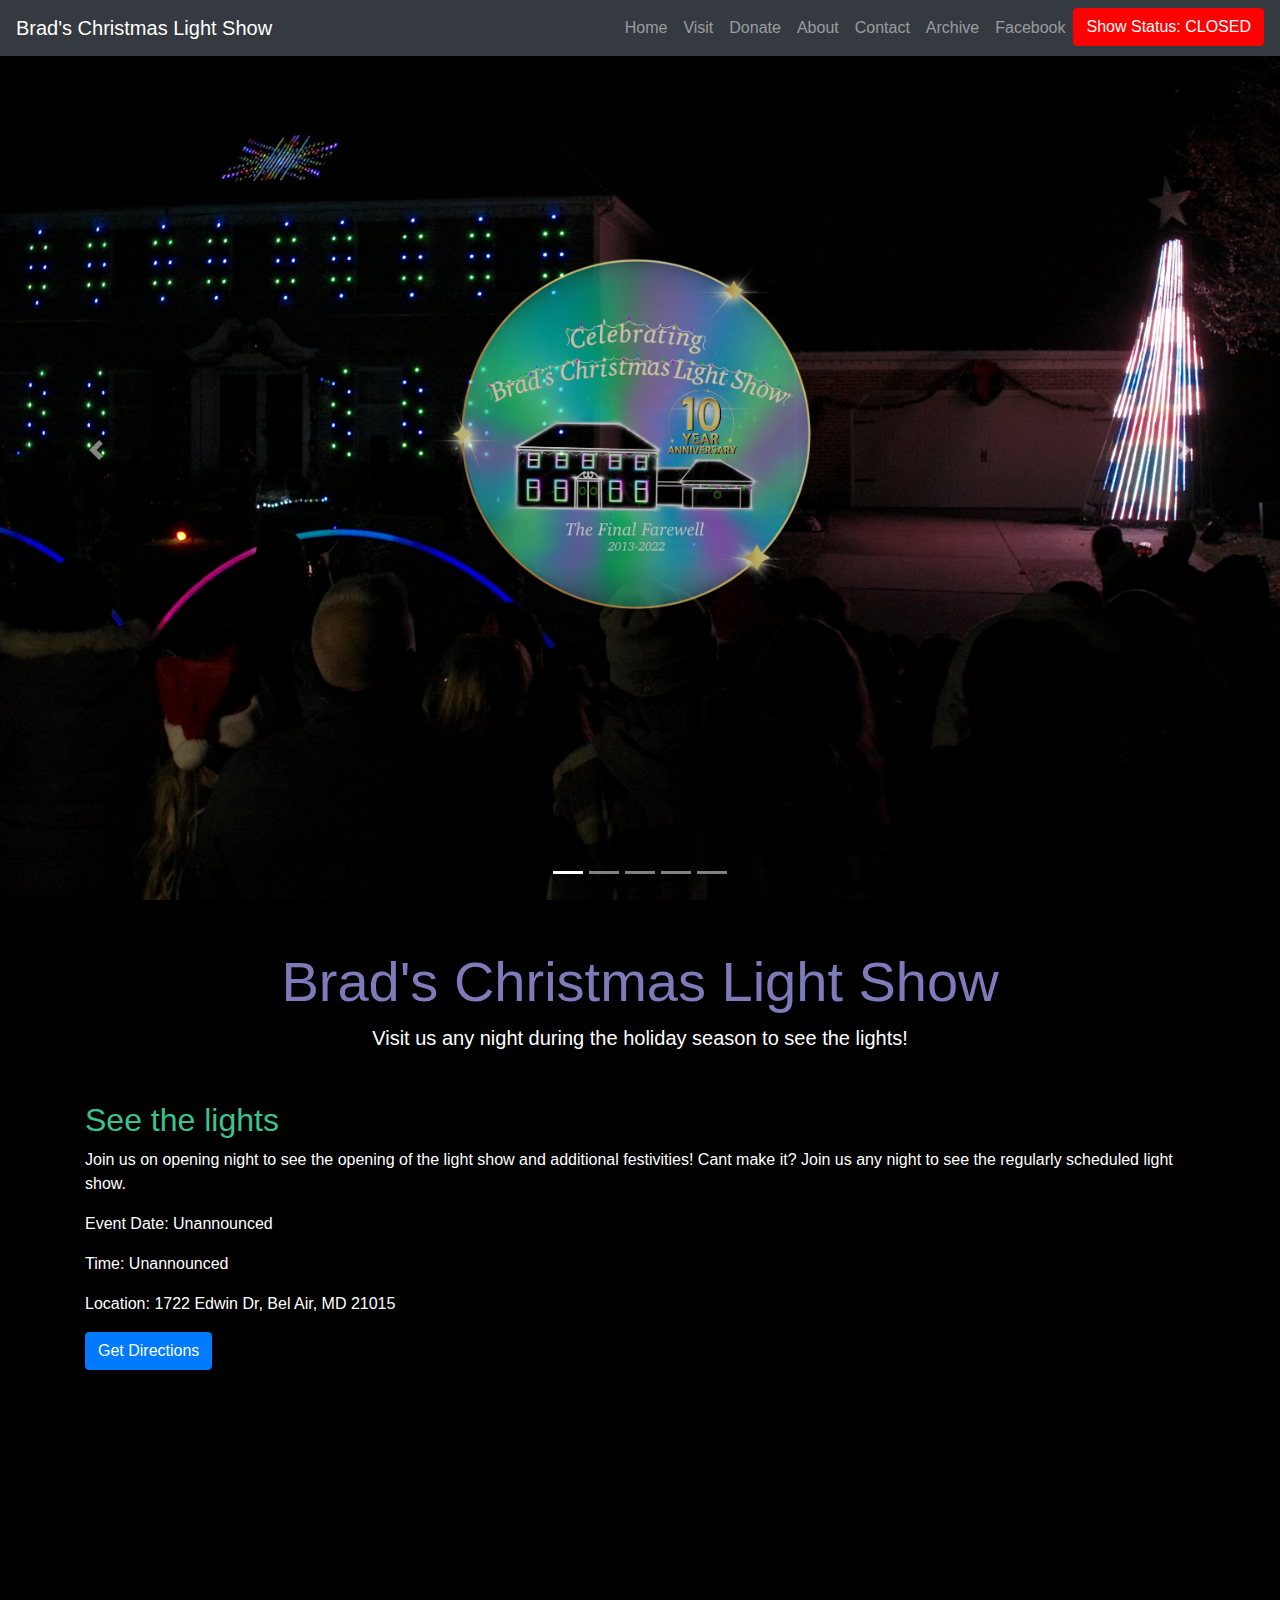
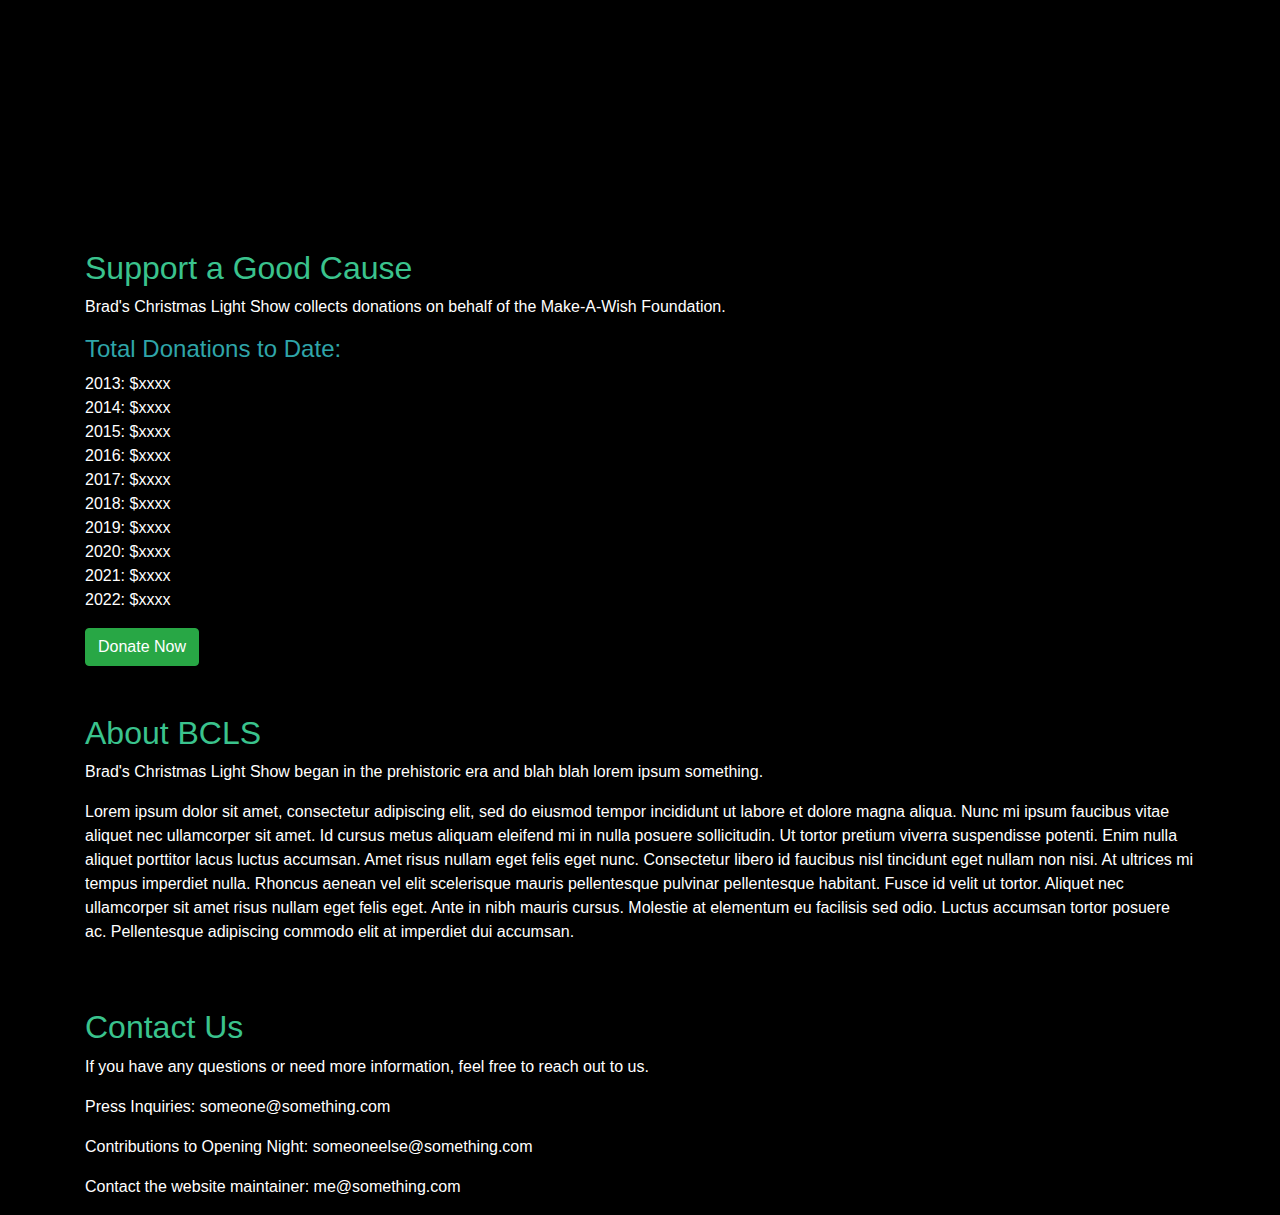
==== commit f101a1e4: "fixed spelling" ====
--- a/index.html
+++ b/index.html
@@ -4,7 +4,7 @@
 	<meta name="robots" content="noimageindex"> <!-- Disable search engine crawling / Remove when fully published -->
     <meta charset="UTF-8">
     <meta name="viewport" content="width=device-width, initial-scale=1, shrink-to-fit=no">
-    <title>Brads Christmas Light Show</title>
+    <title>Brad's Christmas Light Show</title>
     <link rel="stylesheet" href="https://stackpath.bootstrapcdn.com/bootstrap/4.5.2/css/bootstrap.min.css">
 	<link rel="stylesheet" href="css/main.css">
 </head>
@@ -12,7 +12,7 @@
 
     <!-- Navigation Bar -->
     <nav class="navbar navbar-expand-lg navbar-dark bg-dark fixed-top">
-        <a class="navbar-brand" href="#">Brads Christmas Light Show</a>
+        <a class="navbar-brand" href="#">Brad's Christmas Light Show</a>
         <button class="navbar-toggler" type="button" data-toggle="collapse" data-target="#navbarNav" aria-controls="navbarNav" aria-expanded="false" aria-label="Toggle navigation">
             <span class="navbar-toggler-icon"></span>
         </button>
@@ -104,7 +104,7 @@
 	
         <!-- Visit Section -->
         <div id="visit" class="text-center">
-            <h1 class="display-4">Brads Christmas Light Show</h1>
+            <h1 class="display-4">Brad's Christmas Light Show</h1>
             <p class="lead">Visit us any night during the holiday season to see the lights!</p>
         </div>
         <div class="row mt-5">
@@ -127,7 +127,7 @@
         <div id="donate" class="row mt-5">
             <div class="col-md-12">
                 <h2>Support a Good Cause</h2>
-                <p>Brads Christmas Light Show collects donations on behalf of the Make-A-Wish Foundation.</p>
+                <p>Brad's Christmas Light Show collects donations on behalf of the Make-A-Wish Foundation.</p>
 				<h4>Total Donations to Date:</h4>
 				<p>2013: $xxxx<br>2014: $xxxx<br> 2015: $xxxx<br> 2016: $xxxx<br> 2017: $xxxx<br> 2018: $xxxx<br> 2019: $xxxx<br> 2020: $xxxx<br> 2021: $xxxx<br> 2022: $xxxx</p>
 				<a href="https://secure2.wish.org/site/TR;jsessionid=00000000.app20113a?px=7263392&fr_id=4701&pg=personal&NONCE_TOKEN=78428C6CF2B54049FAE246317EAEDD56#.Y79QUKROklQ" class="btn btn-success mr-2">Donate Now</a>
@@ -138,7 +138,7 @@
         <div id="about" class="row mt-5">
             <div class="col-md-12">
                 <h2>About BCLS</h2>
-                <p>Brads Christmas Light Show began in the prehistoric era and blah blah lorem ipsum something.</p>
+                <p>Brad's Christmas Light Show began in the prehistoric era and blah blah lorem ipsum something.</p>
 				<p>Lorem ipsum dolor sit amet, consectetur adipiscing elit, sed do eiusmod tempor incididunt ut labore et dolore magna aliqua. Nunc mi ipsum faucibus vitae aliquet nec ullamcorper sit amet. Id cursus metus aliquam eleifend mi in nulla posuere sollicitudin. Ut tortor pretium viverra suspendisse potenti. Enim nulla aliquet porttitor lacus luctus accumsan. Amet risus nullam eget felis eget nunc. Consectetur libero id faucibus nisl tincidunt eget nullam non nisi. At ultrices mi tempus imperdiet nulla. Rhoncus aenean vel elit scelerisque mauris pellentesque pulvinar pellentesque habitant. Fusce id velit ut tortor. Aliquet nec ullamcorper sit amet risus nullam eget felis eget. Ante in nibh mauris cursus. Molestie at elementum eu facilisis sed odio. Luctus accumsan tortor posuere ac. Pellentesque adipiscing commodo elit at imperdiet dui accumsan.</p>
             </div>
         </div>
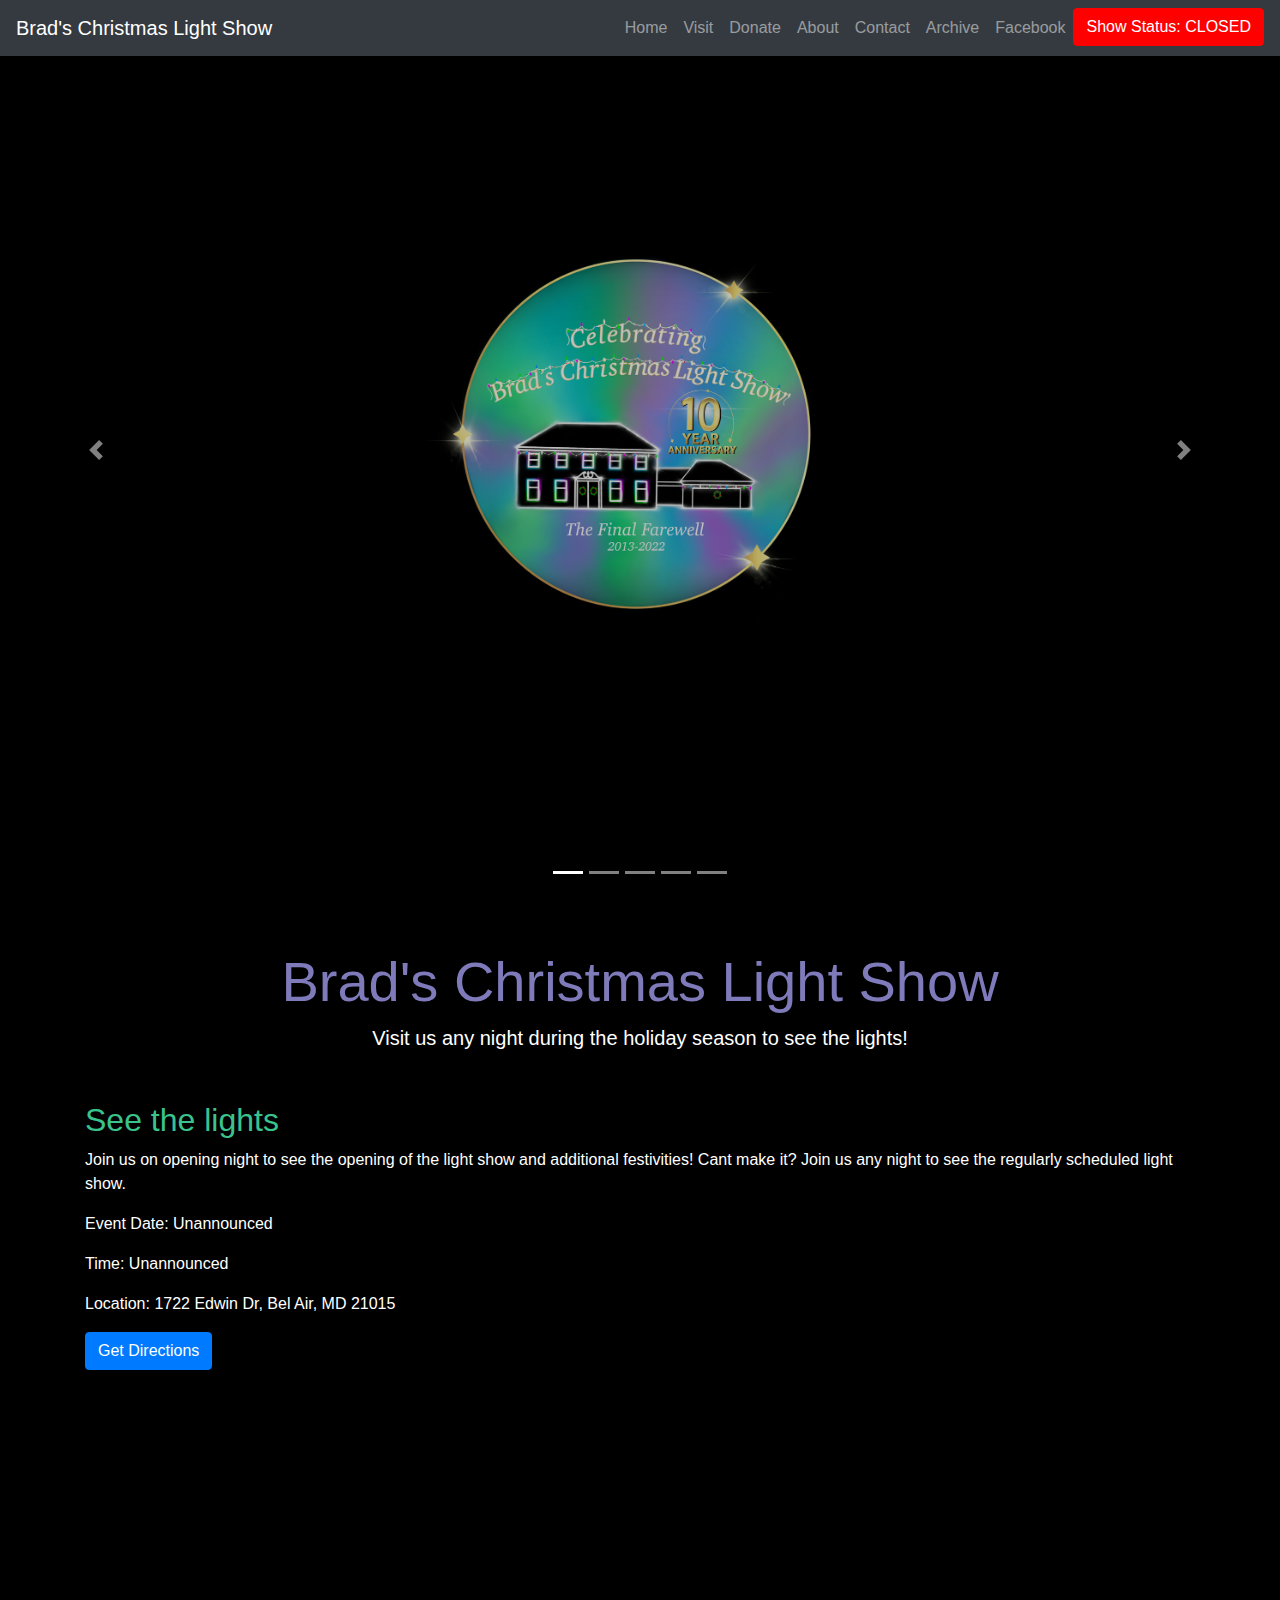
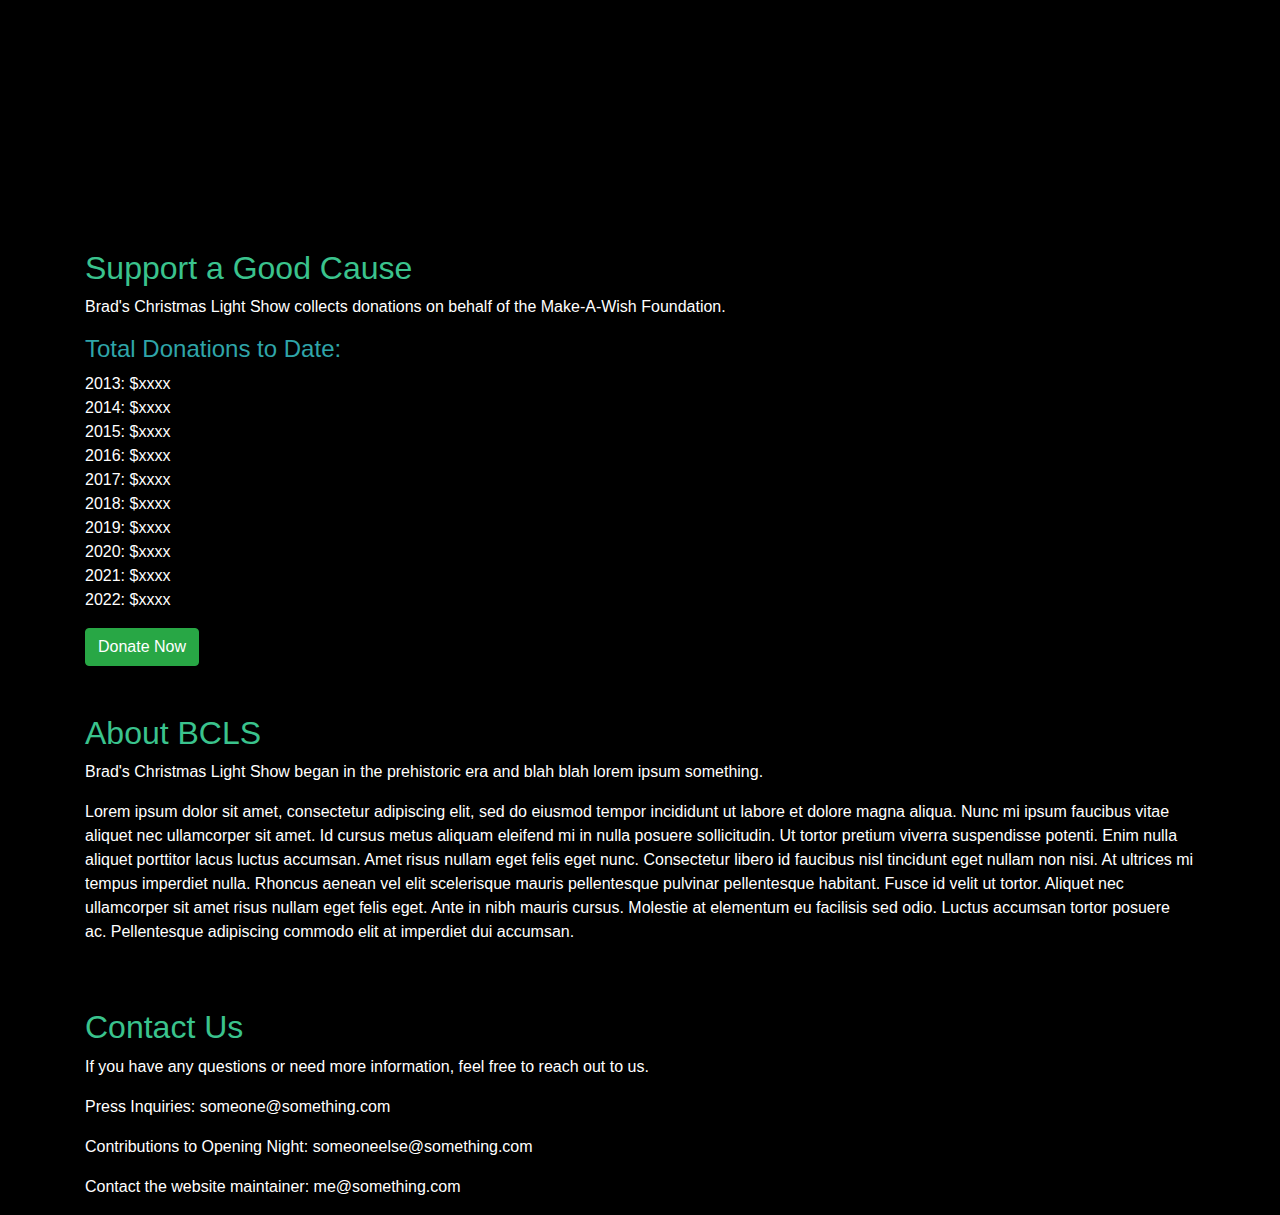
==== commit 6de00859: "setup favicon and other icon settings" ====
--- a/index.html
+++ b/index.html
@@ -7,6 +7,24 @@
     <title>Brad's Christmas Light Show</title>
     <link rel="stylesheet" href="https://stackpath.bootstrapcdn.com/bootstrap/4.5.2/css/bootstrap.min.css">
 	<link rel="stylesheet" href="css/main.css">
+	
+	<link rel="apple-touch-icon" sizes="57x57" href="images/icons/apple-icon-57x57.png">
+	<link rel="apple-touch-icon" sizes="60x60" href="images/icons/apple-icon-60x60.png">
+	<link rel="apple-touch-icon" sizes="72x72" href="images/icons/apple-icon-72x72.png">
+	<link rel="apple-touch-icon" sizes="76x76" href="images/icons/apple-icon-76x76.png">
+	<link rel="apple-touch-icon" sizes="114x114" href="images/icons/apple-icon-114x114.png">
+	<link rel="apple-touch-icon" sizes="120x120" href="images/icons/apple-icon-120x120.png">
+	<link rel="apple-touch-icon" sizes="144x144" href="images/icons/apple-icon-144x144.png">
+	<link rel="apple-touch-icon" sizes="152x152" href="images/icons/apple-icon-152x152.png">
+	<link rel="apple-touch-icon" sizes="180x180" href="images/icons/apple-icon-180x180.png">
+	<link rel="icon" type="image/png" sizes="192x192"  href="images/icons/android-icon-192x192.png">
+	<link rel="icon" type="image/png" sizes="32x32" href="images/icons/favicon-32x32.png">
+	<link rel="icon" type="image/png" sizes="96x96" href="images/icons/favicon-96x96.png">
+	<link rel="icon" type="image/png" sizes="16x16" href="images/icons/favicon-16x16.png">
+	<link rel="manifest" href="images/icons/manifest.json">
+	<meta name="msapplication-TileColor" content="#7f7aba">
+	<meta name="msapplication-TileImage" content="images/icons/ms-icon-144x144.png">
+	<meta name="theme-color" content="#7f7aba">
 </head>
 <body>
 
